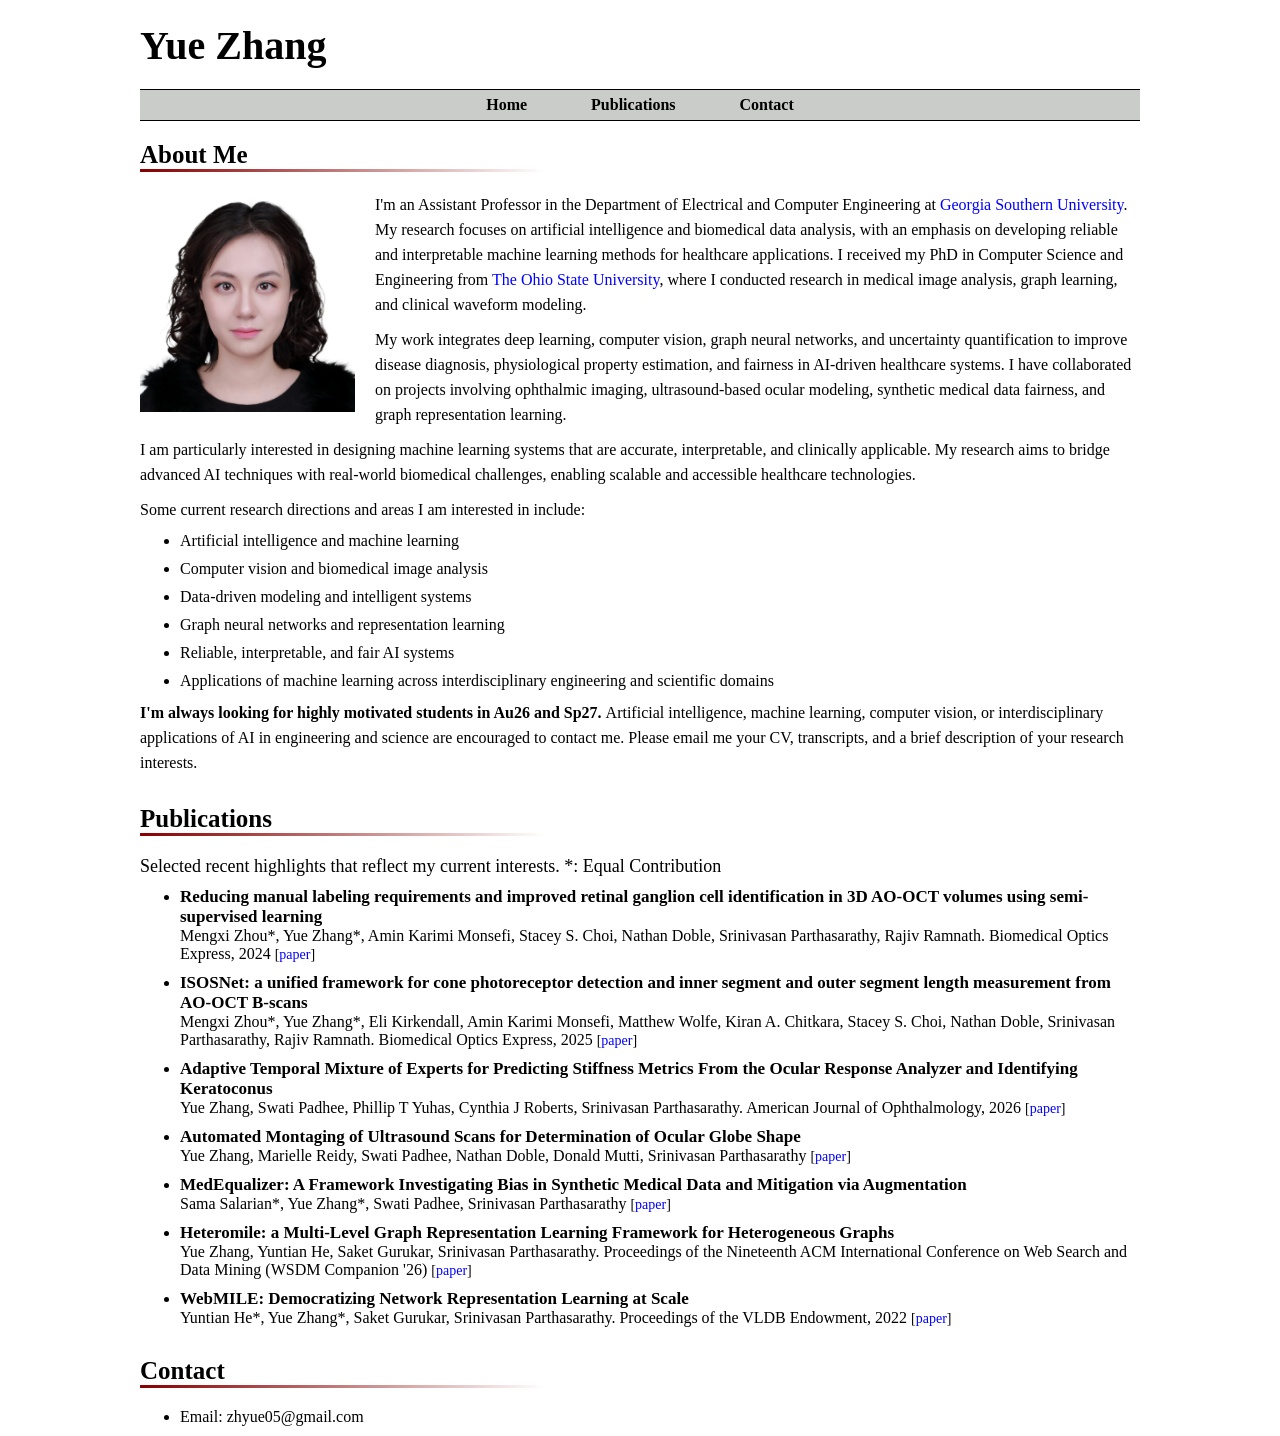
==== index.html @ fb914c2a "update" ====
<!DOCTYPE html PUBLIC "-//W3C//DTD XHTML 1.0 Strict//EN" "http://www.w3.org/TR/xhtml1/DTD/xhtml1-strict.dtd">
<html xmlns="http://www.w3.org/1999/xhtml">
<head>
<meta http-equiv="Content-Type" content="text/html; charset=utf-8" />
<link rel="stylesheet" type="text/css" href="style.css" />
<title>Yue Zhang's Homepage - Georgia Southern University</title>
<script async>
  (function(i,s,o,g,r,a,m){i['GoogleAnalyticsObject']=r;i[r]=i[r]||function(){
  (i[r].q=i[r].q||[]).push(arguments)},i[r].l=1*new Date();a=s.createElement(o),
  m=s.getElementsByTagName(o)[0];a.async=1;a.src=g;m.parentNode.insertBefore(a,m)
  })(window,document,'script','//www.google-analytics.com/analytics.js','ga');

  ga('create', 'UA-71295941-1', 'auto');
  ga('send', 'pageview');

</script>
</head>

<body>
  <div id="main">
  	<h1>Yue Zhang <span style="font-family:Georgia,Times New Roman,KaiTi,STKaiti,serif;font-size:32pt"></span></h1>
  	<div id="header">
    	<a href="#">Home</a>
        <!-- <a href="resources/CV_YuSu.pdf">CV</a> -->
         <!-- <a href="#news">News</a> -->
        <!-- <a href="#experience">Experience</a> -->
        <!-- <a href="#awards">Awards</a>
        <a href="#student">Students</a> -->
        <a href="#publications">Publications</a>
        <!-- <a href="#teaching">Teaching</a> -->
        <!-- <a href="https://github.com/OSU-NLP-Group">Software</a> -->
        <!-- <a href="#sponsors">Sponsors</a> -->
        <!-- <a href="#service">Service</a> -->
	      <a href="#contact">Contact</a>
        <!--<a href="#teaching">Teaching</a> -->
        
    </div>
    <div id="contentColumn">

	<div class="contentBlock">
        <h2>About Me</h2>
        <div class="divider"></div>

        <img src="images/zhang.jpeg" alt="Yue Zhang" style="width:215;height:215px;float:left;margin-right:20px;margin-bottom:10px;margin-top:5px;">
        <p> I'm an Assistant Professor in the Department of Electrical and Computer Engineering at 
          <a href="https://www.georgiasouthern.edu/">Georgia Southern University</a>. 
          My research focuses on artificial intelligence and biomedical data analysis, with an emphasis on developing reliable and interpretable machine learning methods for healthcare applications. I received my PhD in Computer Science and Engineering from 
          <a href="https://cse.osu.edu/">The Ohio State University</a>, where I conducted research in medical image analysis, graph learning, and clinical waveform modeling.         
        </p>
        <p>
          My work integrates deep learning, computer vision, graph neural networks, and uncertainty quantification to improve disease diagnosis, physiological property estimation, and fairness in AI-driven healthcare systems. I have collaborated on projects involving ophthalmic imaging, ultrasound-based ocular modeling, synthetic medical data fairness, and graph representation learning.
        </p>

        <p>I am particularly interested in designing machine learning systems that are accurate, interpretable, and clinically applicable. 
          My research aims to bridge advanced AI techniques with real-world biomedical challenges, enabling scalable and accessible healthcare technologies.
        </p>
        <p>
          Some current research directions and areas I am interested in include:
          </p>
          <ul>
            <li>Artificial intelligence and machine learning</li>
        
            <li>Computer vision and biomedical image analysis</li>
        
            <li>Data-driven modeling and intelligent systems</li>
        
            <li>Graph neural networks and representation learning</li>
        
            <li>Reliable, interpretable, and fair AI systems</li>
        
            <li>Applications of machine learning across interdisciplinary engineering and scientific domains</li>
        </ul>
    
	<div>
	
  <p><strong>I'm always looking for highly motivated students in Au26 and Sp27. </strong> Artificial intelligence, machine learning, computer vision, or interdisciplinary applications of AI in engineering and science are encouraged to contact me. Please email me your CV, transcripts, and a brief description of your research interests.</p>

  <!-- <p><b>I'm hiring a postdoc (ML/Vision/NLP background) with potential topics including (multimodal) foundation models for sciences, LLMs, language agents and tool use. Send me an <a href="mailto: su.809@osu.edu">email</a> with CV and interests!</b></p> -->
	</div>
    </div>

    <!-- <div class="contentBlock">
      <a name="news"></a>
        <h2>What's New</h2>
        <div class="divider"></div>

        <div class="news">
        <ul>
            <!--<li style="color:red;font-size:17px;font-weight:bold">11/2017: I'm looking for faculty and research scientist positions in data mining, NLP, and machine learning. Drop me an email if you are interested in my profile (<a href="resources/CV_YuSu.pdf">CV</a>, <a href="resources/research_statement.pdf">Research Statement</a>, <a href="resources/teaching_statement.pdf">Teaching Statement</a>)!</li>-->
            <!-- <li><b>These days <i>language agents</i> are what excit me most, so much so that I wrote my first <a href="https://yusu.substack.com/p/language-agents">blog</a> about it.</b></li> -->
            <!-- <li>10/2025: Recent services: Senior Area Chair at EMNLP'25, ICLR'26, ICML'26. Co-Organizer of <a href="https://ivado.ca/en/thematic-programs/autonomous-llm-agents-risks-and-scientific-challenges/?menu_2">IVADO Agent Semester</a>. </li>
			<li>09/2025: New blog post: <a href="https://yusu.substack.com/p/computer-use-modern-moravecs-paradox">Computer Use: Modern Moravec's Paradox</a></li>
			<li>09/2025: 3 papers accepted to NeurIPS'25: <a href="https://imageomics.github.io/bioclip-2/">BioCLIP 2</a> (<b>Spotlight</b>), <a href="https://team-arm.github.io/arm/">Adaptive Reasoning Model</a> (<b>Spotlight</b>), <a href="https://osu-nlp-group.github.io/Mind2Web-2/">Mind2Web 2</a>.
			<li>08/2025: Honored to receive the NSF CAREER Award!</li>
			<li>05/2025: Happy to be promoted to Associate Professor with tenure and endowed with Innovation Scholar!</li>
            <li>05/2025: <a href="https://arxiv.org/abs/2502.14802">HippoRAG 2</a> accepted to ICML'25!</li>
            <li>02/2025: Honored to receive the <a href="https://sloan.org/fellowships/2025-Fellows">Sloan Research Fellowship</a>!</li>
            <li>02/2025: 3 papers accepted to CVPR'25: <a href="https://arxiv.org/abs/2411.16537">RoboSpatial</a> (<b>Oral</b>), <a href="https://arxiv.org/abs/2501.11309">Finer-CAM</a>, <a href="https://arxiv.org/abs/2501.09333">Prompt-CAM</a></li>
            <li>02/2025: Guest lecture on memory, reasoning, and planning of language agents at the <a href="https://llmagents-learning.org/sp25">Berkeley Advanced LLM Agents MOOC</a>.</li>
            <li>01/2025: 4 papers accepted to ICLR'25: <a href="https://osu-nlp-group.github.io/UGround/">UGround</a> (<b>Oral</b>), <a href="https://osu-nlp-group.github.io/ScienceAgentBench/">ScienceAgentBench</a>, <a href="https://arxiv.org/abs/2410.02642">In-context Reranking</a>, <a href="https://arxiv.org/abs/2408.06327">VisualAgentBench</a></li>
            <li>12/2024: Talk at NeurIPS workshop about <a href="https://tinyurl.com/language-agent-safety-2024">agent safety</a>.</li>
            <li>11/2024: Check out our tutorial "<a href="https://language-agent-tutorial.github.io/">Language Agents: Foundations, Prospects, and Risks</a>" at EMNLP'24!</li>
            <li>11/2024: Talk at University of Michigan, Princeton University, LMU Munich/TU Darmstadt on language agents.</li>
            <li>09/2024: 4 papers accepted to NeurIPS'24 and 1 paper to EMNLP'24: <a href="https://arxiv.org/abs/2405.14831">HippoRAG</a>, <a href="https://arxiv.org/abs/2405.15071">Grokked Transformers</a>, <a href="https://arxiv.org/abs/2409.16223">Calibrated Fine-tuning</a>, <a href="https://arxiv.org/abs/2408.16176">VLM4Bio</a>, and <a href="https://arxiv.org/abs/2402.14672">Middleware for LLMs</a>.</li>
            <li>09/2024: Recent services: Senior Area Chair for ICLR'25, Area Chair for ACL'24, EMNLP'24, COLM'24.</li>
            <li>06/2024: Honored to receive <b>Best Student Paper Award</b> (BioCLIP) and <b>Best Paper Finalist</b> (MMMU) at CVPR'24!</li>
            <li>05/2024: Thrilled to release <a href="https://arxiv.org/abs/2405.14831">HippoRAG</a> and bring my passion about biological intelligence into AI!</li>
            <li>05/2024: 2 papers accepted to ACL'24: <a href="https://arxiv.org/abs/2403.04746">tool learning through simulated trial and error</a> and <a href="https://arxiv.org/abs/2402.10890">planning with LLMs</a> (or why it's hard).</li>
            <li>05/2024: New talk on <i>a holistic and critical look at language agents</i> at the <a href="https://cmu-agent-workshop.github.io/">CMU Agent Workshop</a>.</li>
            <li>05/2024: 3 papers accepted to ICML'24: <a href="https://osu-nlp-group.github.io/SeeAct/">SeeAct</a>, <a href="https://osu-nlp-group.github.io/TravelPlanner/">TravelPlanner</a> (Spotlight), <a href="https://open-vision-language.github.io/MagicLens/">MagicLens</a> (Oral).</li>
            <li>04/2024: Honored that both <a href="https://imageomics.github.io/bioclip/">BioCLIP</a> and <a href="https://mmmu-benchmark.github.io/">MMMU</a> are selected for <b>oral presentation</b> at CVPR'24 (90/11,532, 0.8%)!</a> </li>
            <li>02/2024: 3 papers accepted to CVPR'24: <a href="https://imageomics.github.io/bioclip/">BioCLIP</a> (Best Student Paper), <a href="https://mmmu-benchmark.github.io/">MMMU</a> (Best Paper Finalist), <a href="https://arxiv.org/abs/2402.04476">multimodal web agents</a>.</li>
            <li>02/2024: Excited to release <a href="https://osu-nlp-group.github.io/TravelPlanner/">TravelPlanner</a>, a real-world planning benchmark for language agents.</li>
            <li>01/2024: 5 papers accepted to ICLR'24 on <a href="https://arxiv.org/abs/2305.13300">knowledge conflicts in LLMs</a> (Spotlight), <a href="https://arxiv.org/abs/2309.05653">MAmmoTH</a> (Spotlight), <a href="https://arxiv.org/abs/2308.03688">AgentBench</a>, <a href="https://arxiv.org/abs/2311.04157">Interpretable Transformer</a>, <a href="https://arxiv.org/abs/2312.02436">MUFFIN</a>.</li>
            <li>01/2024: Thrilled to release <a href="https://osu-nlp-group.github.io/SeeAct/">SeeAct</a>, enabling everyone to <b>use GPT-4V-based web agents with one click</b>.</li>
            <li>12/2023: Thrilled to release <a href="https://imageomics.github.io/bioclip/">BioCLIP</a>, a vision foundation model for the tree of life.</li>
            <li>11/2023: Excited to release <a href="https://mmmu-benchmark.github.io/">MMMU</a>, a new multimodal benchmark for Expert AGI.</li>
            <li>10/2023: Invited talks at IJCAI, UCSD, Tsinghua, Fudan, University of Hong Kong, Pinterest, and Salesforce AI Research on language agents (<a href="resources/language_agents_YuSu_2023.pdf">slides</a>).</li>
            <li>10/2023: 3 papers accepted to EMNLP'23 on <a href="https://arxiv.org/abs/2305.06311">attribution evaluation of LLMs</a>, <a href="https://arxiv.org/abs/2305.13683">text-to-SQL error detection</a>, and biomedical NLP.</li>
            <li>09/2023: 3 papers accepted to NeurIPS'23: <a href="https://arxiv.org/abs/2306.06070">Mind2Web</a> (Spotlight), <a href="https://arxiv.org/abs/2306.10012">MagicBrush</a>, and Holistic Transfer.</li>
            <li>07/2023: Glad that <a href="https://dki-lab.github.io/LLM-Planner/">LLM-Planner</a> that uses LLMs for embodied agent planning got accepted to ICCV'23!</li>
            <li>07/2023: Honored that our paper <a href="https://arxiv.org/abs/2212.09736">Pangu</a> received the <b>Outstanding Paper Award</b> from ACL 2023!</li>
            <li>06/2023: Invited talks at Army Research Lab and OSU RISK Institute.</li>
            <li>05/2023: 6 papers accepted to ACL'23. Congrats to all the students and collaborators!</li>
            <li>05/2023: Grateful to receive support from NIH R01 for our research on AI and biomedicine!</li>
            <li>04/2023: Honored to receive support from President Johnson for our research on large language models!</li>
            <li>03/2023: Invited talks at University of Tokyo and Amazon on <a href="resources/grounding_LMs.pdf">grounding language models to real-world environments</a>.</li>
            <li>03/2023: Honored to receive the <a href="https://awards.webapps.engineering.osu.edu/awards/13">College of Engineering Lumley Research Award</a>!</li>
            <li>01/2023: Check out <a href="https://twitter.com/osunlp/status/1609642737409855490">a summary of the major achievements</a> by the OSU NLP group in 2022!</li>
            <li>12/2022: Serve as Area Chair for ACL'23.</li>
            <li>11/2022: Serve as Workflow Co-Chair for SIGKDD'23.</li>
            <li>10/2022: Excited that our <a href="https://arxiv.org/abs/2204.08109">ArcaneQA</a> paper won the Outstanding Paper Award at COLING'22 (top 15 out of 2253 submissions)!</li>
            <li>10/2022: Papers on broad-coverage conversational AI and GPT-3 for biomedical information extraction accepted to EMNLP'22!</li>
            <li>09/2022: New grant from ARL for knowledge-based embodied AI. </li>
            <li>08/2022: Honored to receive the Distinguished Assistant Professorship of Engineering Inclusive Excellence from OSU for research and contributions towards democratizing AI!</li>
            <li>08/2022: Paper on question answering over large knowledge graphs accepted to COLING'22. </li>
	          <li>07/2022: Serve as Senior PC member for AAAI'23. </li>
            <li>07/2022: Invited talk at the <a href="https://dlg4nlp-workshop.github.io/dlg4nlp-naacl22/schedule">DLG4NLP workshop</a> at NAACL'22: <i><a href="resources/Graphs_and_Conversational_AI.pdf">Will Graphs Lead to the Next Breakthrough of Conversational AI?</a></i></li>
            <li>06/2022: Our OSU team won the 3rd place in the inaugural <a href="https://www.amazon.science/alexa-prize/three-top-performers-emerge-in-inaugural-alexa-prize-taskbot-challenge"><b>Amazon Alexa Prize TaskBot Challenge</b></a>! Check out our <a href="https://sunlab-osu.github.io/tacobot/">website</a>.</li>
            <li>05/2022: Thank you, Walmart and Cisco, for supporting our research!</li>
            <li>04/2022: Talk at Nanjing University and JD.com on emerging frontiers of conversational AI.</li>
            <li>02/2022: Paper on long-horizon vison-and-language navigation accepted to CVPR 2022.</li>
            <li>02/2022: Paper on text-to-SQL generalization accepted to ACL 2022.</li>
            <li>12/2021: Check out <a href="https://twitter.com/osunlp/status/1477501035954454528?s=20">a summary of the major achievements</a> by the OSU NLP group in 2021!</li>
            <li>11/2021: Our team is selected to participate in the <a href="https://developer.amazon.com/alexaprize/challenges/current-challenge/simbot">Alexa Prize SimBot challenge</a>!</li>
            <li>09/2021: Excited to be a part of the <a href="https://engineering.osu.edu/news/2021/09/new-15-million-nsf-grant-launches-ohio-state-imageomics-institute">Imageomics Institute</a> -- a new NSF HDR Institute dedicated for knowledge-guided machine learning for biology. I will lead the Machine Learning Foundations team.</li> -->
            <!-- <li>08/2021: Paper on pre-trained language models with better reasoning capabilities accepted to EMNLP 2021.</li>
            <li>07/2021: Excited to be a part of <a href="https://icicle.osu.edu/">ICICLE</a> -- a new NSF AI Institute dedicated to democratizing AI through AI and cyberinfrastructure innovations. I will lead the <a href="https://icicle.osu.edu/who-we-are/management"></href>AI team</a> with Eric Fosler-Lussier. <a href="https://news.osu.edu/nsf-funds-2-ohio-state-based-institutes-to-expand-artificial-intelligence-research/">Read more</a>.</li>
            <li>07/2021: Talk at USC/ISI and Beijing Academy of Artificial Intelligence on Emerging Frontiers of Conversational AI.</li>
            <li>05/2021: Long paper on large-scale joint KB and text embedding accepted to ACL 2021. </li>
            <li>03/2021: Received an Accelerator Grant from OSU TDAI on NLP for Social Media Pharmacovigilance.</li>
            <li>03/2021: Short Paper on compositional generalization for neural semantic parsing accepted to NAACL-HLT 2021. </li>
            <li>01/2021: Paper on <a href="https://arxiv.org/pdf/2011.07743.pdf">non-i.i.d. generalization of question answering on knowledge bases</a> accepted to TheWebConf 2021 (previously WWW). </li>
            <li>11/2020: Will co-organize the <a href="https://nlp4prog.github.io/2021/">First Workshop on Natural Language Processing for Programming</a> at ACL-IJCNLP 2021. </li>
            <li>09/2020: Will serve on the organizing committee of NAACL 2021.</li>
            <li>09/2020: Super excited to share some of the work I've been working on at <a href="https://www.microsoft.com/en-us/research/project/semantic-machines/">Microsoft Semantic Machines</a> &#8212; <a href="https://www.microsoft.com/en-us/research/blog/dialogue-as-dataflow-a-new-approach-to-conversational-ai/?OCID=msr_blog_semantic_tw">Task-Oriented Dialogue as Dataflow Synthesis</a> (TACL'20)</li>
            <li>09/2020: Two long papers (learning language interfaces from use and data-to-text generation) accepted to EMNLP'20. One short paper on document classification for COVID-19 literature accepted to Findings of EMNLP.</li>
            <li>05/2020: Serve as Area Chair (Conversational Bot/QA) at NLPCC'20. Serve in the Program Committee of ACL'20, KDD'20 (chair of Trustworthy Data Mining session), EMNLP'20, AAAI'21, AKBC'20, IntEx-SemPar'20.</li>
            <li>04/2020: Long paper on logical natural language generation accepted to ACL 2020</li>
            <li>03/2020: Thank you, Fujitsu Laboratories of America, for supporting our research!</li>
            <li>01/2020: Started as Assistant Professor of Computer Science and Engineering at the Ohio State University</li>
	    <li>08/2019: Long paper on model-based interactive semantic parsing got accepted to EMNLP 2019</li>
	    <li>08/2019: Long paper on taxonomic categorization of documents got accepted to ICDM 2019</li>
	    <li>05/2019: Short paper on general-purpose textual relation embedding got accepted to ACL 2019</li>
	    <li>05/2019: Received Outstanding Dissertation Award of Computer Science from UCSB. Thank you UCSB!</li>
	    <li>05/2019: Check out <a href="https://www.computerworld.com/article/3394041/new-cortana-and-google-assistant-updates-highlight-workplace-potential.html">what we are doing</a> at Microsoft Semantic Machines (highlighted in Microsoft Build 2019)! </li>
	    <li>02/2019: Full paper on vocabulary selection got accepted to NAACL 2019</li>
	    <li>02/2019: Talk at Stanford NLP Seminar on democratizing data science with knowledge engines</li>
	    <li>11/2018: Full paper on zero-shot video captioning got accepted to AAAI 2019</li>
	    <li>10/2018: Started as researcher at <a href="http://www.semanticmachines.com/">Microsoft Semantic Machines</a> in Berkeley working on conversational AI.</li>
	    <li>08/2018: Full paper on concept mining from text got accepted to ICDM 2018.</li>
	    <li>08/2018: Two long papers on dialog/semantic parsing got accepted to EMNLP 2018.</li>
	    <li>07/2018: Our work on <a href="https://www.microsoft.com/en-us/research/blog/democratizing-apis-with-natural-language-interfaces/">natural language interfaces to APIs</a> highlighted in Microsoft Research Blog!</li>
	    <li>06/2018: Serve as PC member for ACL'18, EMNLP'18, CoNLL'18, NLPCC'18, and AAAI'19.
            <li>04/2018: Paper "DialSQL: Dialogue Based Structured Query Generation" accepted to ACL'18 as long paper: Improve semantic parsing with dialog.</li>
	    <li>04/2018: Paper "Natural Language Interfaces with Fine-Grained User Interaction: A Case Study on Web APIs" accepted to SIGIR'18 as long paper.</li>
	    <li>03/2018: Awarded the Best Distinguished Graduate Student Lecture of <a href="http://www.ucsb-cs-summit.com/">UCSB CS Summit</a>.</li>
	    <li>02/2018: Paper "Global Relation Embedding for Relation Extraction" accepted to NAACL-HLT'18: Robust relation extraction from text with global statistics.</li>
	    <li>02/2018: Talk about "Bridging the Gap between Human and Data with AI" at the University of Massachusetts, Amherst.</li>
	    <li>02/2018: Successfully organized the first <a href="http://kbcom.org">Workshop on Knowledge Base Construction, Reasoning and Mining</a> at Los Angeles. Check out the great invited talks and accepted papers!</li>
	    <li>01/2018: Talk about "Bridging the Gap between Human and Data with AI" at the Ohio State University.</li>
	    <li>12/2017: I will serve in the Program Committee (Research Track) of KDD'18</li>
	    <li>12/2017: Paper "Unsupervised Neural Categorization for Scientific Publications" accepted to SDM'18.</li>
	    <li>11/2017: Attended CIKM'17 in Singapore and gave a talk on natural lanugage interface and a tutorial on construction and querying of large-scale knowledge bases. </li>
	    <li>10/2017: Upcoming visits in China: 10.09-10.15 (Alibaba, Hangzhou), 10.10 (Fudan University, Shanghai), 10.11 (The Computing Conferencce, Hangzhou), 10.16 (Tsinghua University, Beijing), 10.17 (Toutiao AI Lab, Beijing) </li>
	    <li>09/2017: I'm co-organizing the <a href="http://www.kbcom.org">First Workshop on Knowledge Base Construction, Reasoning and Mining</a> (KBCOM'18) co-located with WSDM'18 on Feb 9, 2018 at Los Angeles. <a href="http://kbcom.org/1-cfp.html">CFP</a> is out!</li>
	    <li>09/2017: Finished summer internship at MSR. Flying to Copenhagen for EMNLP.</li>
	    <li>08/2017: I will serve in the Program Committee of WWW'18</li>
	    <li>08/2017: Paper on natural language interface to web API <em>from zero user and data</em> accepted to CIKM'17.</li>
	    <li>07/2017: Tutorial on Construction and Querying of Large-Scale Knowledge Bases accepted to CIKM'17. See you in Singapore!</li>
	    <li>06/2017: Three papers on semantic parsing/QA accepted to EMNLP'17. Thanks to my collaborators!</li> 
	    <li>06/2017: Started summer internship in Microsoft Research</li>
	    <li>04/2017: I will serve in the Program Committee of CIKM'17</li>
	    <li>03/2017: Attended a project meeting at UIUC and gave a talk on unsupervised document categorization</li>
	    <li>03/2017: I will serve in the Program Committee of NLPCC'17</li>
            <li>02/2017: I will serve in the Program Committee of EMNLP'17</li>
            <li>01/2017: I will serve in the Program Committee of ACL'17</li>
            <li>11/2016: Attended EMNLP'16 in Austin, US</li>
	    <li>09/2016: Our QA dataset GraphQuestions v1 is released. Check <a href="https://github.com/ysu1989/GraphQuestions">it</a> out!</li>
            <li>09/2016: Two papers on knowledge base question answering got accepted to EMNLP'16!</li>
            <li>09/2016: Attended the Bay Area Deep Learning School, Stanford</li>
            <li>06/2016: Started summer internship in Microsoft Research, Redmond</li>
        </ul>
        </div>
    </div> --> 

    <!-- <div class="contentBlock">
    	<a name="experience"></a> 
        <h2>Experience</h2>
        <div class="divider"></div>
        <ul>
            <li>01/2020 - present: Assistant professor at <i>The Ohio State University</i></li>
	    <li>10/2018 - present: Senior researcher at <i>Microsoft Semantic Machines</i></li>
	    <li>08/2018 - 07/2019: Visiting assistant professor at <i>The Ohio State University</i></li>
	    <li>06/2017 - 09/2017: Research intern at <i>Microsoft Research, Redmond</i></li>
            <li>06/2016 - 09/2016: Research intern at <i>Microsoft Research, Redmond</i></li>
            <li>05/2015 - 06/2015, 09/2015 - 11/2015, 05/2016 - 06/2016: Visiting researcher at <i>U.S. Army Research Laboratory</i></li>
            <li>06/2015 - 09/2015: Research intern at <i>IBM T.J. Watson Research Center</i></li>
        </ul>
    </div> -->

    <!-- <div class="contentBlock">
    	<a name="talks"></a>
        <h2>Recent Talks</h2>
        <div class="divider"></div>
        <div class="publication">
          <ul>
            <li>
              <span class="paperTitle">Tutorial: Language Agents: Foundations, Prospects, and Risks (<a href="https://tinyurl.com/language-agent-tutorial-2024">slides</a>) (<a href="https://tinyurl.com/agent-tutorial-recording-2024">recording</a>)</span> <br />
              <span class="paperAuthor"><a href="https://language-agent-tutorial.github.io/">EMNLP 2024</a> (w/ Diyi Yang, Shunyu Yao, Tao Yu)</span>
            </li>
            <li>
              <span class="paperTitle">On Memory, Reasoning, and Planning of Language Agents (<a href="https://www.youtube.com/watch?v=zvI4UN2_i-w&t=3s">recording</a>)</span> <br />
              <span class="paperAuthor"><a href="https://llmagents-learning.org/sp25">Berkeley Advanced LLM Agents MOOC</a> </span>
            </li>
            <li>
              <span class="paperTitle">A Holistic and Critical Look at Language Agents (<a href="resources/language_agents_YuSu_2024.pdf">slides</a>)</span> <br />
              <span class="paperAuthor"><a href="https://cmu-agent-workshop.github.io/">CMU Agent Workshop</a>, JPMorgan Chase, Amazon AGI, Apple NLU Workshop, LMU Munich/TU Darmstadt, Stanford, Princeton, NVIDIA</span>
            </li>
            <li>
              <span class="paperTitle">Pressing Safety Issues with Language Agents (<a href="https://tinyurl.com/language-agent-safety-2024">slides</a>) (<a href="https://neurips.cc/virtual/2024/workshop/84748">recording</a> [starting 5:44:00; login required])</span> <br />
              <span class="paperAuthor"><a href="https://www.mlsafety.org/events/neurips/2024">NeurIPS 2024 Agent Safety Workshop</a> </span>
            </li> -->
            <!-- <li>
              <span class="paperTitle">Web Agents: A New Frontier for Embodied Agents (<a href="https://tinyurl.com/web-agents-2024">slides</a>)</span> <br />
              <span class="paperAuthor"><a href="https://cse.engin.umich.edu/event/yu-su-seminar-guest-lecture">University of Michigan</a>, <a href="https://splu-robonlp-2024.github.io/">SpLU-RoboNLP Workshop@ACL'24</a>, ServiceNow</span>
            </li> -->
            <!-- <li>
              <span class="paperTitle">Language Agents: A Critical Evolutionary Step of AI (<a href="resources/language_agents_YuSu_2023.pdf">slides</a>)</span> <br />
              <span class="paperAuthor">IJCAI <a href="https://bigmodel.ai/llm-ijcai23">LLM Symposium</a>, <a href="https://shangjingbo1226.github.io/teaching/2023-fall-ucsd-ai-seminar">UCSD</a>, Tsinghua, Fudan, University of Hong Kong, <a href="https://www.gem.com/lp/pinterestcareers/August-2023-Pin-Labs">Pinterest Labs</a>, Salesforce AI Research, <a href="https://icdt.osu.edu/events/2023/10/ohio-state-symposium-large-language-models">OSU LLM Symposium</a>, <a href="https://neurosymbolic.asu.edu/workshop-on-metacognitive-prediction-of-ai-behavior/">ASU Metacognition Workshop</a></span>
            </li> -->
          <!-- </ul>
        </div> -->

        <!-- <div class="contentBlock">
          <a name="awards"></a>
            <h2>Awards & Honors</h2>
            <div class="divider"></div>
            <ul>
				<li>NSF CAREER Award, 2025</li> 
                <li>Alfred P. Sloan Research Fellowship, 2025</li> 
                <li>Lumley Interdisciplinary Research Award, OSU, 2025</li> 
                <li>Faculty Teaching Award, OSU, 2025</li> 
                <li>Best Student Paper Award, CVPR, 2024</li> 
                <li>Best Paper Finalist, CVPR, 2024</li>
                <li>Cisco Faculty Award, 2024</li>
                <li>Outstanding Area Chair, EMNLP, 2024</li>
                <li>Outstanding Paper Award, ACL, 2023</li> 
                <li>Lumley Research Award, OSU, 2023</li>  
                <li>Outstanding Paper Award, COLING, 2022</li>  
                <li>Distinguished Assistant Professorship of Engineering Inclusive Excellence, OSU, 2022</li>
                <li>Third-Place Honor, Inaugural Amazon Alexa Prize TaskBot Challenge, 2022</li> 
                <li>Outstanding Dissertation Award of Computer Science, UCSB, 2019</li> 
                <li>Outstanding Freshman/Graduate Awards, Tsinghua University, 2008/2012</li>
              <li>Merit-based Scholarships, Tsinghua University, 2008-2011</li>
            </ul>
        </div> 

    <!-- <div class="contentBlock">
      <a name="student"></a>
        <h2>Students</h2>
        <div class="divider"></div>
        <p style="font-size: 18px"><b>&nbsp;&nbsp;&nbsp;&nbsp;&nbsp;Current Ph.D. / Postdocs</b></p>
        <ul>
            <li><a href="https://vardaan123.github.io/">Vardaan Pahuja</a> (SP20 &#8211)</li>
            <li><a href="https://chanh.ee/">Chan Hee (Luke) Song</a> (AU20 &#8211)</li>
            <li><a href="https://chensj98.github.io/">Shijie Chen</a> (AU21 &#8211, co-advised with Huan Sun)</li>
            <li><a href="https://samuelstevens.me/">Sam Stevens</a> (AU21 &#8211)</li>
			<li><a href="https://drogozhang.github.io/">Kai Zhang</a> (AU22 &#8211)</li>
            <li><a href="https://scholar.google.com/citations?user=0wfNprQAAAAJ&hl=en">Jiaman (Lisa) Wu</a> (AU22 &#8211, co-advised with Wei-Lun Chao)</li>
            <li><a href="https://boyuanzheng010.github.io/">Boyuan Zheng</a> (AU23 &#8211)</li>
			<li><a href="https://boyugou.github.io/">Boyu Gou</a> (AU23 &#8211)</li>
            <li><a href="https://yihengshu.github.io/">Yiheng Shu</a> (AU23 &#8211)</li>
            <li><a href="https://vimar-gu.github.io/">Jianyang Gu</a> (AU24 &#8211, postdoc with Wei-Lun Chao, Tanya Berger-Wolf)</li>
			<li><a href="https://hsaest.github.io/">Jian Xie</a> (AU25 &#8211)</li>
			<li><a href="https://zhehaozhang123.github.io/">Zhehao Zhang</a> (AU25 &#8211)</li>
        </ul>

		<p style="font-size: 18px"><b>&nbsp;&nbsp;&nbsp;&nbsp;&nbsp;Alumni</b></p>
		<ul>
			<li><a href="https://entslscheia.github.io/">Yu Gu</a> (Ph.D. 2025, Co-Founder at a stealth startup)</li>
			<li><a href="https://bernaljg.github.io/">Bernal Jiménez Gutiérrez</a> (Ph.D. 2025, postdoc at JHU)</li>
		</ul>
    </div> -->
        <!-- <p style="font-size: 18px"><b>&nbsp;&nbsp;&nbsp;&nbsp;&nbsp;Alumni</b></p>
        <ul>
            <li><a href="https://zexinxu.com/">Jason Xu</a> (MS SP20 &#8211)</li>
          </ul> 
        <p style="font-size: 18px"><b>&nbsp;&nbsp;&nbsp;&nbsp;&nbsp;Master Students</b></p>
        <ul>
          <li>Jason Xu (AU22 &#8211)</li>
        </ul>
        <p style="font-size: 18px"><b>&nbsp;&nbsp;&nbsp;&nbsp;&nbsp;Undergraduate Students</b></p>
        <ul>
          <li>Alison Zhong </li>
          <li>Sparsh Kustagishettar </li>
          <li>Clay Washington</li>
          <li><a href="https://nikolasmcneal.github.io/">Nikolas McNeal</a> &#x2192; Ph.D. at Georgia Tech</li>
          <li><a href="https://samuelstevens.me/">Sam Stevens</a>  &#x2192; Ph.D. at OSU</li>
    </div> -->


    <div class="contentBlock">
    	<a name="publications"></a>
        <h2>Publications</h2>
        <div class="divider"></div>

        <div class="publication">
	      <div style="margin-bottom: 10px;font-size: 18px">Selected recent highlights that reflect my current interests. *: Equal Contribution</div>	
        <ul>			
          <li>
            <span class="paperTitle">Reducing manual labeling requirements and improved retinal ganglion cell identification in 3D AO-OCT volumes using semi-supervised learning
            </span> <br />
            <span class="paperAuthor">Mengxi Zhou*, Yue Zhang*, Amin Karimi Monsefi, Stacey S. Choi, Nathan Doble, Srinivasan Parthasarathy, Rajiv Ramnath. Biomedical Optics Express, 2024 </span>
            <span class="paperResource"> [<a href="https://opg.optica.org/boe/fulltext.cfm?uri=boe-15-8-4540">paper</a>] </span>
          </li>
		  <li>
            <span class="paperTitle">	
              ISOSNet: a unified framework for cone photoreceptor detection and inner segment and outer segment length measurement from AO-OCT B-scans
            </span> <br />
            <span class="paperAuthor">Mengxi Zhou*, Yue Zhang*, Eli Kirkendall, Amin Karimi Monsefi, Matthew Wolfe, Kiran A. Chitkara, Stacey S. Choi, Nathan Doble, Srinivasan Parthasarathy, Rajiv Ramnath. Biomedical Optics Express, 2025 </span>
            <span class="paperResource"> [<a href="https://opg.optica.org/boe/fulltext.cfm?uri=boe-16-8-3237">paper</a>]  </span>
          </li>
          <li>
            <span class="paperTitle">Adaptive Temporal Mixture of Experts for Predicting Stiffness Metrics From the Ocular Response Analyzer and Identifying Keratoconus
            </span> <br />
            <span class="paperAuthor">Yue Zhang, Swati Padhee, Phillip T Yuhas, Cynthia J Roberts, Srinivasan Parthasarathy. American Journal of Ophthalmology, 2026 </span>
            <span class="paperResource"> [<a href="https://www.sciencedirect.com/science/article/pii/S0002939426000887">paper</a>] </span>
          </li>
          <li>
            <span class="paperTitle">Automated Montaging of Ultrasound Scans for Determination of Ocular Globe Shape
            </span> <br />
            <span class="paperAuthor"> Yue Zhang, Marielle Reidy, Swati Padhee, Nathan Doble, Donald Mutti, Srinivasan Parthasarathy </span>
            <span class="paperResource"> [<a href="https://www.researchsquare.com/article/rs-8835197/v1">paper</a>] </span>
          </li>
          <li>
            <span class="paperTitle">MedEqualizer: A Framework Investigating Bias in Synthetic Medical Data and Mitigation via Augmentation
            </span> <br />
            <span class="paperAuthor">Sama Salarian*, Yue Zhang*, Swati Padhee, Srinivasan Parthasarathy</span>
            <span class="paperResource"> [<a href="https://arxiv.org/abs/2511.01054">paper</a>] </span>
          </li>
          <li>
            <span class="paperTitle">Heteromile: a Multi-Level Graph Representation Learning Framework for Heterogeneous Graphs
            </span> <br />
            <span class="paperAuthor">Yue Zhang, Yuntian He, Saket Gurukar, Srinivasan Parthasarathy. Proceedings of the Nineteenth ACM International Conference on Web Search and Data Mining (WSDM Companion '26)</span>
            <span class="paperResource"> [<a href="https://dl.acm.org/doi/abs/10.1145/3779211.3793171">paper</a>] </span>
          </li>
          <li>
            <span class="paperTitle">WebMILE: Democratizing Network Representation Learning at Scale
            </span> <br />
            <span class="paperAuthor">Yuntian He*, Yue Zhang*, Saket Gurukar, Srinivasan Parthasarathy. Proceedings of the VLDB Endowment, 2022 </span>
            <span class="paperResource"> [<a href="https://par.nsf.gov/biblio/10355924">paper</a>] </span>
          </li>
      
         
          
        </ul>    
        
        
        
        <!-- <ul>
              <li>
                <span class="paperTitle">RoboSpatial: Teaching Spatial Understanding to 2D and 3D Vision-Language Models for Robotics
                </span> <br />
                <span class="paperAuthor">Chan Hee Song, Valts Blukis, Jonathan Tremblay, Stephen Tyree, Yu Su, Stan Birchfield. In the Conference on Computer Vision and Pattern Recognition, 2025 (<b>CVPR'25</b>)</span>
                <span class="paperResource"> [<a href="https://arxiv.org/abs/2411.16537">paper</a>] </span>
              </li>
              <li>
                <span class="paperTitle">Finer-CAM: Spotting the Difference Reveals Finer Details for Visual Explanation
                </span> <br />
                <span class="paperAuthor">Ziheng Zhang, Jianyang Gu, Arpita Chowdhury, Zheda Mai, David Carlyn, Tanya Berger-Wolf, Yu Su, Wei-Lun Chao. In the Conference on Computer Vision and Pattern Recognition, 2025 (<b>CVPR'25</b>)</span>
                <span class="paperResource"> [<a href="https://arxiv.org/abs/2501.11309">paper</a>] </span>
              </li>
              <li>
                <span class="paperTitle">Prompt-CAM: A Simpler Interpretable Transformer for Fine-Grained Analysis
                </span> <br />
                <span class="paperAuthor">Arpita Chowdhury, Dipanjyoti Paul, Zheda Mai, Jianyang Gu, Ziheng Zhang, Kazi Sajeed Mehrab, Elizabeth G. Campolongo, Daniel Rubenstein, Charles V. Stewart, Anuj Karpatne, Tanya Berger-Wolf, Yu Su, Wei-Lun Chao. In the Conference on Computer Vision and Pattern Recognition, 2025 (<b>CVPR'25</b>)</span>
                <span class="paperResource"> [<a href="https://arxiv.org/abs/2501.09333">paper</a>] </span>
              </li>
              <li>
                <span class="paperTitle">MICE for CATs: Model-Internal Confidence Estimation for Calibrating Agents with Tools
                </span> <br />
                <span class="paperAuthor">Nishant Subramani, Jason Eisner, Justin Svegliato, Benjamin Van Durme, Yu Su, Sam Thomson. In the Annual Conference of the Nations of the Americas Chapter of the Association for Computational Linguistics, 2025 (<b>NAACL'25</b>)</span>
                <span class="paperResource"> [<a href="#">paper</a>] </span>
              </li>
              <li>
                <span class="paperTitle">Navigating the Digital World as Humans Do: Universal Visual Grounding for GUI Agents
                </span> <br />
                <span class="paperAuthor">Boyu Gou, Ruohan Wang, Boyuan Zheng, Yanan Xie, Cheng Chang, Yiheng Shu, Huan Sun, Yu Su. In the International Conference on Learning Representations, 2025 (<b>ICLR'25</b>)</span>
                <span class="paperResource"> [<a href="https://osu-nlp-group.github.io/UGround/">website</a>] [<a href="https://arxiv.org/abs/2410.05243">paper</a>] [<a href="https://github.com/OSU-NLP-Group/UGround">code</a>]</span>
                <br/><span class="highlight">Oral (1.8%)</span>
              </li>
              <li>
                <span class="paperTitle">ScienceAgentBench: Toward Rigorous Assessment of Language Agents for Data-Driven Scientific Discovery
                </span> <br />
                <span class="paperAuthor">Ziru Chen, Shijie Chen, Yuting Ning, Qianheng Zhang, Boshi Wang, Botao Yu, Yifei Li, Zeyi Liao, Chen Wei, Zitong Lu, Vishal Dey, Mingyi Xue, Frazier N. Baker, Benjamin Burns, Daniel Adu-Ampratwum, Xuhui Huang, Xia Ning, Song Gao, Yu Su, Huan Sun. In the International Conference on Learning Representations, 2025 (<b>ICLR'25</b>)</span>
                <span class="paperResource"> [<a href="https://osu-nlp-group.github.io/ScienceAgentBench/">website</a>] [<a href="https://arxiv.org/abs/2410.05080">paper</a>] [<a href="https://github.com/OSU-NLP-Group/ScienceAgentBench">code</a>]</span>
              </li>
              <li>
                <span class="paperTitle">Attention in Large Language Models Yields Efficient Zero-Shot Re-Rankers
                </span> <br />
                <span class="paperAuthor">Shijie Chen, Bernal Jiménez Gutiérrez, Yu Su. In the International Conference on Learning Representations, 2025 (<b>ICLR'25</b>)</span>
                <span class="paperResource"> [<a href="https://arxiv.org/abs/2410.02642">paper</a>] [<a href="https://github.com/OSU-NLP-Group/In-Context-Reranking">code</a>]</span>
              </li>
              <li>
                <span class="paperTitle">VisualAgentBench: Towards Large Multimodal Models as Visual Foundation Agents
                </span> <br />
                <span class="paperAuthor">Xiao Liu*, Tianjie Zhang*, Yu Gu*, Iat Long Iong, Yifan Xu, Xixuan Song, Shudan Zhang, Hanyu Lai, Xinyi Liu, Hanlin Zhao, Jiadai Sun, Xinyue Yang, Yu Yang, Zehan Qi, Shuntian Yao, Xueqiao Sun, Siyi Cheng, Qinkai Zheng, Hao Yu, Hanchen Zhang, Wenyi Hong, Ming Ding, Lihang Pan, Xiaotao Gu, Aohan Zeng, Zhengxiao Du, Chan Hee Song, Yu Su, Yuxiao Dong, Jie Tang. In the International Conference on Learning Representations, 2025 (<b>ICLR'25</b>)</span>
                <span class="paperResource"> [<a href="https://arxiv.org/abs/2408.06327">paper</a>] [<a href="https://github.com/THUDM/VisualAgentBench/">code</a>] (*: Equal Contribution)</span>
              </li>
              <li>
                <span class="paperTitle">HippoRAG: Neurobiologically Inspired Long-Term Memory for Large Language Models
                </span> <br />
                <span class="paperAuthor">Bernal Jiménez Gutiérrez, Yiheng Shu, Yu Gu, Michihiro Yasunaga, Yu Su. In the Conference on Neural Information Processing Systems, 2024 (<b>NeurIPS'24</b>)</span>
                <span class="paperResource"> [<a href="https://arxiv.org/abs/2405.14831">paper</a>] [<a href="https://github.com/OSU-NLP-Group/HippoRAG">code</a>]</span>
              </li>
              <li>
                <span class="paperTitle">Grokked Transformers are Implicit Reasoners: A Mechanistic Journey to the Edge of Generalization
                </span> <br />
                <span class="paperAuthor">Boshi Wang, Xiang Yue, Yu Su, Huan Sun. In the Conference on Neural Information Processing Systems, 2024 (<b>NeurIPS'24</b>)</span>
                <span class="paperResource"> [<a href="https://arxiv.org/abs/2405.15071">paper</a>] [<a href="https://github.com/OSU-NLP-Group/GrokkedTransformer">code</a>]</span>
              </li>
              <li>
                <span class="paperTitle">Fine-Tuning is Fine, if Calibrated
                </span> <br />
                <span class="paperAuthor">Zheda Mai, Arpita Chowdhury, Ping Zhang, Cheng-Hao Tu, Hong-You Chen, Vardaan Pahuja, Tanya Berger-Wolf, Song Gao, Charles Stewart, Yu Su, Wei-Lun Chao. In the Conference on Neural Information Processing Systems, 2024 (<b>NeurIPS'24</b>)</span>
                <span class="paperResource"> [<a href="https://arxiv.org/abs/2409.16223">paper</a>] </span>
              </li>
              <li>
                <span class="paperTitle">VLM4Bio: A Benchmark Dataset to Evaluate Pretrained Vision-Language Models for Trait Discovery from Biological Images
                </span> <br />
                <span class="paperAuthor">M Maruf, Arka Daw, Kazi Sajeed Mehrab, Harish Babu Manogaran, Abhilash Neog, Medha Sawhney, Mridul Khurana, James P Balhoff, Yasin Bakis, Bahadir Altintas, Matthew J Thompson, Elizabeth G Campolongo, Josef C Uyeda, Hilmar Lapp, Henry L Bart, Paula M Mabee, Yu Su, Wei-Lun Chao, Charles Stewart, Tanya Berger-Wolf, Wasila Dahdul, Anuj Karpatne. In the Conference on Neural Information Processing Systems, 2024 (<b>NeurIPS'24 D&B</b>)</span>
                <span class="paperResource"> [<a href="https://arxiv.org/abs/2408.16176">paper</a>] </span>
              </li>
              <li>
                <span class="paperTitle">Middleware for LLMs: Tools are Instrumental for Language Agents in Complex Environments
                </span> <br />
                <span class="paperAuthor">Yu Gu, Yiheng Shu, Hao Yu, Xiao Liu, Yuxiao Dong, Jie Tang, Jayanth Srinivasa, Hugo Latapie, Yu Su. In the Conference on Empirical Methods in Natural Language Processing, 2024 (<b>EMNLP'24</b>)</span>
                <span class="paperResource"> [<a href="https://arxiv.org/abs/2402.14672">paper</a>] </span>
              </li>
              <li>
                <span class="paperTitle">Deductive Beam Search: Decoding Deducible Rationale for Chain-of-Thought Reasoning
                </span> <br />
                <span class="paperAuthor">Tinghui Zhu*, Kai Zhang*, Jian Xie, Yu Su. In the Conference on Language Modeling, 2024 (<b>COLM'24</b>)</span></span>
                <span class="paperResource"> [<a href="https://arxiv.org/abs/2401.17686">paper</a>] [<a href="https://github.com/OSU-NLP-Group/Deductive-Beam-Search">code</a>] (*: Equal Contribution)</span>
              </li>
              <li>
              <span class="paperTitle">Reviving the Context: Camera Trap Species Classification as Link Prediction on Multimodal Knowledge Graphs
              </span> <br />
              <span class="paperAuthor">Vardaan Pahuja, Weidi Luo, Yu Gu, Cheng-Hao Tu, Hong-You Chen, Tanya Berger-Wolf, Charles Stewart, Song Gao, Wei-Lun Chao, Yu Su. In the ACM International Conference on Information and Knowledge Management (<b>CIKM'24</b>)</span>
              <span class="paperResource"> [<a href="https://arxiv.org/abs/2401.00608">paper</a>] </span>
              </li>
              <li>
                <span class="paperTitle">LLMs in the Imaginarium: Tool Learning through Simulated Trial and Error
                </span> <br />
                <span class="paperAuthor">Boshi Wang, Hao Fang, Jason Eisner, Benjamin Van Durme, Yu Su. In the Annual Conference of the Association for Computational Linguistics, 2024 (<b>ACL'24</b>)</span>
                <span class="paperResource"> [<a href="https://arxiv.org/abs/2403.04746">paper</a>][<a href="https://github.com/microsoft/simulated-trial-and-error">code</a>] </span>
              </li>
              <li>
                <span class="paperTitle">When is Tree Search Useful for LLM Planning? It Depends on the Discriminator
                </span> <br />
                <span class="paperAuthor">Ziru Chen, Michael White, Raymond Mooney, Ali Payani, Yu Su, Huan Sun. In the Annual Conference of the Association for Computational Linguistics, 2024 (<b>ACL'24</b>)</span>
                <span class="paperResource"> [<a href="https://arxiv.org/abs/2402.10890">paper</a>] </span>
              </li>
              <li>
                <span class="paperTitle">MagicLens: Self-Supervised Image Retrieval with Open-Ended Instructions
                </span> <br />
                <span class="paperAuthor">Kai Zhang, Yi Luan, Hexiang Hu, Kenton Lee, Siyuan Qiao, Wenhu Chen, Yu Su, Ming-Wei Chang. In the International Conference on Machine Learning, 2024 (<b>ICML'24</b>)</span>
                <span class="paperResource"> [<a href="https://open-vision-language.github.io/MagicLens/">project</a>][<a href="https://arxiv.org/abs/2403.19651">paper</a>] </span>
                <br/><span class="highlight">Oral (1.5%)</span>
              </li>
              <li>
                <span class="paperTitle">GPT-4V(ision) is a Generalist Web Agent, if Grounded
                </span> <br />
                <span class="paperAuthor">Boyuan Zheng, Boyu Gou, Jihyung Kil, Huan Sun, Yu Su. In the International Conference on Machine Learning, 2024 (<b>ICML'24</b>)</span>
                <span class="paperResource"> [<a href="https://osu-nlp-group.github.io/SeeAct/">project website</a>] [<a href="https://arxiv.org/abs/2401.01614">paper</a>] [<a href="https://github.com/OSU-NLP-Group/SeeAct/">code</a>]</span>
              </li>
              <li>
                <span class="paperTitle">TravelPlanner: A Benchmark for Real-World Planning with Language Agents
                </span> <br />
                <span class="paperAuthor">Jian Xie*, Kai Zhang*, Jiangjie Chen, Tinghui Zhu, Renze Lou, Yuandong Tian, Yanghua Xiao, Yu Su. In the International Conference on Machine Learning, 2024 (<b>ICML'24</b>)</span>
                <span class="paperResource"> [<a href="https://osu-nlp-group.github.io/TravelPlanner/">project website</a>] [<a href="https://arxiv.org/abs/2402.01622">paper</a>] [<a href="https://github.com/OSU-NLP-Group/TravelPlanner">code</a>] (*: Equal Contribution)</span>
                <br/><span class="highlight">Spotlight (3.5%)</span>
              </li>
                <li>
                  <span class="paperTitle">BioCLIP: A Vision Foundation Model for the Tree of Life
                  </span> <br />
                  <span class="paperAuthor">Samuel Stevens*, Jiaman Wu*, Matthew J Thompson, Elizabeth G Campolongo, Chan Hee Song, David Edward Carlyn, Li Dong, Wasila M Dahdul, Charles Stewart, Tanya Berger-Wolf, Wei-Lun Chao, Yu Su. In the Conference on Computer Vision and Pattern Recognition, 2024 (<b>CVPR'24</b>)</span>
                  <span class="paperResource"> [<a href="https://imageomics.github.io/bioclip/">project website</a>] [<a href="https://arxiv.org/abs/2311.18803">paper</a>] [<a href="https://github.com/Imageomics/BioCLIP">code</a>] (*: Equal Contribution)</span>
                  <br/><span class="highlight">Best Student Paper</span>
                </li>
                <li>
                  <span class="paperTitle">MMMU: A Massive Multi-discipline Multimodal Understanding and Reasoning Benchmark for Expert AGI
                  </span> <br />
                  <span class="paperAuthor">Xiang Yue*, Yuansheng Ni, Kai Zhang, Tianyu Zheng, Ruoqi Liu, Ge Zhang, Samuel Stevens, Dongfu Jiang, Weiming Ren, Yuxuan Sun, Cong Wei, Botao Yu, Ruibin Yuan, Renliang Sun, Ming Yin, Boyuan Zheng, Zhenzhu Yang, Yibo Liu, Wenhao Huang, Huan Sun, Yu Su*, Wenhu Chen*. In the Conference on Computer Vision and Pattern Recognition, 2024 (<b>CVPR'24</b>)</span>
                  <span class="paperResource"> [<a href="https://mmmu-benchmark.github.io/">project website</a>] [<a href="https://arxiv.org/abs/2311.16502">paper</a>] [<a href="https://github.com/MMMU-Benchmark/MMMU">code</a>] [<a href="https://huggingface.co/datasets/MMMU/MMMU">data</a>] (*: corresponding authors)</span>
                  <br/><span class="highlight">Best Paper Finalist (0.2%); Oral (0.8%)</span>
                </li>
                <li>
                  <span class="paperTitle">Dual-View Visual Contextualization for Web Navigation
                  </span> <br />
                  <span class="paperAuthor">Jihyung Kil, Chan Hee Song, Boyuan Zheng, Xiang Deng, Yu Su, Wei-Lun Chao. In the Conference on Computer Vision and Pattern Recognition, 2024 (<b>CVPR'24</b>)</span>
                  <span class="paperResource"> [<a href="https://arxiv.org/abs/2402.04476">paper</a>]</span>
                </li>
                <li>
                <span class="paperTitle"><i>Adaptive Chameleon or Stubborn Sloth</i>: Revealing the Behavior of Large Language Models in Knowledge Conflicts
                </span> <br />
                <span class="paperAuthor">Jian Xie*, Kai Zhang*, Jiangjie Chen, Renze Lou, Yu Su. In the International Conference on Learning Representations, 2024 (<b>ICLR'24</b>)</span>
                <span class="paperResource"> [<a href="https://arxiv.org/abs/2305.13300">paper</a>] [<a href="https://github.com/OSU-NLP-Group/LLM-Knowledge-Conflict">code</a>] (*: Equal Contribution)</span>
                <br/><span class="highlight">Spotlight (5%)</span>
                </li>
                <li>
                <span class="paperTitle">MAmmoTH: Building Math Generalist Models through Hybrid Instruction Tuning
                </span> <br />
                <span class="paperAuthor">Xiang Yue, Xingwei Qu, Ge Zhang, Yao Fu, Wenhao Huang, Huan Sun, Yu Su, Wenhu Chen. In the International Conference on Learning Representations, 2024 (<b>ICLR'24</b>)</span>
                <span class="paperResource"> [<a href="https://arxiv.org/abs/2309.05653">paper</a>] [<a href="https://tiger-ai-lab.github.io/MAmmoTH/">project</a>] [<a href="https://github.com/TIGER-AI-Lab/MAmmoTH">code</a>] [<a href="https://huggingface.co/datasets/TIGER-Lab/MathInstruct">data</a>]</span>
                <br/><span class="highlight">Spotlight (5%)</span>
                </li>
                <li>
                <span class="paperTitle">AgentBench: Evaluating LLMs as Agents
                </span> <br />
                <span class="paperAuthor">Xiao Liu*, Hao Yu*, Hanchen Zhang, Yifan Xu, Xuanyu Lei, Hanyu Lai, Yu Gu, Hangliang Ding, Kaiwen Men, Kejuan Yang, Shudan Zhang, Xiang Deng, Aohan Zeng, Zhengxiao Du, Chenhui Zhang, Sheng Shen, Tianjun Zhang, Yu Su, Huan Sun, Minlie Huang, Yuxiao Dong, Jie Tang. In the International Conference on Learning Representations, 2024 (<b>ICLR'24</b>)</span>
                <span class="paperResource"> [<a href="https://arxiv.org/abs/2308.03688">paper</a>] [<a href="https://github.com/THUDM/AgentBench">code</a>] (*: Equal Contribution) </span>
                </li>
                <li>
                <span class="paperTitle">MUFFIN: Curating Multi-Faceted Instructions for Improving Instruction-Following
                </span> <br />
                <span class="paperAuthor">Renze Lou, Kai Zhang, Jian Xie, Yuxuan Sun, Janice Ahn, Hanzi Xu, Yu Su, Wenpeng Yin.  In the International Conference on Learning Representations, 2024 (<b>ICLR'24</b>)</span>
                <span class="paperResource"> [<a href="https://renzelou.github.io/Muffin/">project website</a>] [<a href="https://arxiv.org/abs/2312.02436">paper</a>] [<a href="https://github.com/RenzeLou/Muffin">code</a>] </span>
                </li>
                <li>
                  <span class="paperTitle">A Simple Interpretable Transformer for Fine-Grained Image Classification and Analysis
                  </span> <br />
                  <span class="paperAuthor">Dipanjyoti Paul, Arpita Chowdhury, Xinqi Xiong, Feng-Ju Chang, David Carlyn, Samuel Stevens, Kaiya Provost, Anuj Karpatne, Bryan Carstens, Daniel Rubenstein, Charles Stewart, Tanya Berger-Wolf, Yu Su, Wei-Lun Chao. In the International Conference on Learning Representations, 2024 (<b>ICLR'24</b>)</span>
                  <span class="paperResource"> [<a href="https://arxiv.org/abs/2311.04157">paper</a>] [<a href="https://github.com/Imageomics/INTR">code</a>] </span>
                </li>
                <li>
                  <span class="paperTitle">Automatic Evaluation of Attribution by Large Language Models</span> <br />
                  <span class="paperAuthor">Xiang Yue, Boshi Wang, Kai Zhang, Ziru Chen, Yu Su, Huan Sun. In the Findings of the Conference on Empirical Methods in Natural Language Processing, 2023 (<b>EMNLP'23: Findings</b>)</span>
                  <span class="paperResource"> [<a href="https://arxiv.org/abs/2305.06311">paper</a>] [<a href="https://github.com/OSU-NLP-Group/AttrScore">code</a>] [<a href="https://huggingface.co/datasets/osunlp/AttrScore">data</a>]</span>
                </li>
                <li>
                  <span class="paperTitle">Error Detection for Text-to-SQL Semantic Parsing</span> <br />
                  <span class="paperAuthor">Shijie Chen, Ziru Chen, Huan Sun, Yu Su.  In the Findings of the Conference on Empirical Methods in Natural Language Processing, 2023 (<b>EMNLP'23: Findings</b>)</span>
                  <span class="paperResource"> [<a href="https://arxiv.org/abs/2305.13683">paper</a>] [<a href="https://internlp.github.io/2022/documents/2022/papers/25.pdf">InterNLP workshop at NeurIPS'22</a>]</span>
                </li>
                <li>
                  <span class="paperTitle">Solving the Right Problem is Key for Translational NLP: A Case Study in UMLS Vocabulary Insertion</span> <br />
                  <span class="paperAuthor">Bernal Jimenez Gutierrez, Yuqing Mao, Vinh Nguyen, Kin Wah Fung, Yu Su, Olivier Bodenreider. In the Findings of the Conference on Empirical Methods in Natural Language Processing, 2023 (<b>EMNLP'23: Findings</b>)</span>
                  <span class="paperResource"> [<a href="https://arxiv.org/abs/2311.15106">paper</a>]</span>
                </li>
                <li>
                  <span class="paperTitle">Mind2Web: Towards a Generalist Agent for the Web
                  </span> <br />
                  <span class="paperAuthor">Xiang Deng, Yu Gu, Boyuan Zheng, Shijie Chen, Samuel Stevens, Boshi Wang, Huan Sun, Yu Su. In the Conference on Neural Information Processing Systems, 2023 (<b>NeurIPS'23</b>)</span>
                  <span class="paperResource"> [<a href="https://arxiv.org/abs/2306.06070">paper</a>] [<a href="https://osu-nlp-group.github.io/Mind2Web/">project website</a>] [<a href="https://github.com/OSU-NLP-Group/Mind2Web">code</a>]</span>
                  <br/><span class="highlight">Spotlight (5%)</span>
                </li>
                <li>
                  <span class="paperTitle">MagicBrush: A Manually Annotated Dataset for Instruction-Guided Image Editing
                  </span> <br />
                  <span class="paperAuthor">Kai Zhang*, Lingbo Mo*, Wenhu Chen, Huan Sun, Yu Su. In the Conference on Neural Information Processing Systems, 2023 (<b>NeurIPS'23</b>)</span>
                  <span class="paperResource"> [<a href="https://arxiv.org/abs/2306.10012">paper</a>] [<a href="https://osu-nlp-group.github.io/MagicBrush/">project website</a>] [<a href="https://github.com/OSU-NLP-Group/MagicBrush">code</a>] (*: Equal Contribution)</span>
                  </li>
                <li>
                  <span class="paperTitle">Holistic Transfer: Towards Non-Disruptive Fine-Tuning with Partial Target Data
                  </span> <br />
                  <span class="paperAuthor">Cheng-Hao Tu, Hong-You Chen, Jike Zhong, Zheda Mai, Vardaan Pahuja, Tanya Berger-Wolf, Song Gao, Charles Stewart, Yu Su, Wei-Lun Chao. In the Conference on Neural Information Processing Systems, 2023 (<b>NeurIPS'23</b>)</span>
                  <span class="paperResource"> [<a href="https://arxiv.org/abs/2311.01420">paper</a>] </span>
                </li>
                <li>
                <span class="paperTitle">LLM-Planner: Few-Shot Grounded Planning for Embodied Agents with Large Language Models</span> <br />
                <span class="paperAuthor">Chan Hee Song, Jiaman Wu, Clayton Washington, Brian M. Sadler, Wei-Lun Chao, Yu Su. In the International Conference on Computer Vision, 2023 (<b>ICCV'23</b>) </span>
                <span class="paperResource"> [<a href="https://arxiv.org/abs/2212.04088">paper</a>] [<a href="https://dki-lab.github.io/LLM-Planner/">project website</a>] [<a href="https://github.com/OSU-NLP-Group/LLM-Planner">code</a>] [<a href="https://embodied-ai.org/papers/2023/7.pdf">Embodied AI workshop at CVPR'23</a>]</span>
                </li>
                <li>
                  <span class="paperTitle">A Retrieve-and-Read Framework for Knowledge Graph Link Prediction</span> <br />
                  <span class="paperAuthor">Vardaan Pahuja, Boshi Wang, Hugo Latapie, Jayanth Srinivasa, Yu Su. In the ACM International Conference on Information and Knowledge Management, 2023 (<b>CIKM'23</b>)</span>
                  <span class="paperResource"> [<a href="https://arxiv.org/abs/2212.09724">paper</a>]</span>
                  </li>
                <li>
                <span class="paperTitle">Biomedical Language Models are Robust to Sub-optimal Tokenization</span> <br />
                <span class="paperAuthor">Bernal Jimenez Gutierrez, Huan Sun, Yu Su. In the 22nd BioNLP Workshop at ACL, 2023 (<b>BioNLP'23</b>)</span>
                <span class="paperResource"> [<a href="https://arxiv.org/abs/2306.17649">paper</a>] [<a href="https://github.com/OSU-NLP-Group/Bio-Tokenization">code</a>]</span>
                </li>
                <li>
                <span class="paperTitle"><i>Don't Generate, Discriminate</i>: A Proposal for Grounding Language Models to Real-World Environments</span> <br />
                <span class="paperAuthor">Yu Gu, Xiang Deng, Yu Su. In the Annual Conference of the Association for Computational Linguistics, 2023 (<b>ACL'23</b>)</span>
                <span class="paperResource"> [<a href="https://arxiv.org/abs/2212.09736">paper</a>] [<a href="https://github.com/dki-lab/Pangu">code</a>]</span>
                <span class="highlight">Outstanding Paper Award</span>
                </li>
                <li>
                  <span class="paperTitle">Few-shot In-context Learning on Knowledge Base Question Answering</span> <br />
                  <span class="paperAuthor">Tianle Li, Xueguang Ma, Alex Zhuang, Yu Gu, Yu Su, Wenhu Chen. In the Annual Conference of the Association for Computational Linguistics, 2023 (<b>ACL'23</b>)</span>
                  <span class="paperResource"> [<a href="https://arxiv.org/abs/2305.01750">paper</a>] [<a href="https://github.com/ltl3A87/KB-BINDER">code</a>]</span>
                </li>
                <li>
                  <span class="paperTitle">Federated Learning for Semantic Parsing: Task Formulation, Evaluation Setup, New Algorithms</span> <br />
                  <span class="paperAuthor">Tianshu Zhang, Changchang Liu, Wei-Han Lee, Yu Su, Huan Sun. In the Annual Conference of the Association for Computational Linguistics, 2023 (<b>ACL'23</b>)</span>
                  <span class="paperResource"> [<a href="https://arxiv.org/abs/2305.17221">paper</a>] [<a href="https://github.com/OSU-NLP-Group/FL4SemanticParsing">code</a>]</span>
                </li>
                <li>
                  <span class="paperTitle">Privacy-Preserving Domain Adaptation of Semantic Parsers</span> <br />
                  <span class="paperAuthor">Fatemehsadat Mireshghallah, Yu Su, Tatsunori Hashimoto, Jason Eisner, Richard Shin. In the Annual Conference of the Association for Computational Linguistics, 2023 (<b>ACL'23</b>)</span>
                  <span class="paperResource"> [<a href="https://arxiv.org/abs/2212.10520">paper</a>]</span>
                </li>
                <li>
                  <span class="paperTitle">Text-to-SQL Error Correction with Language Models of Code</span> <br />
                  <span class="paperAuthor">Ziru Chen, Shijie Chen, Michael White, Raymond Mooney, Ali Payani, Jayanth Srinivasa, Yu Su, Huan Sun. In the Annual Conference of the Association for Computational Linguistics, 2023, short paper (<b>ACL'23</b>)</span>
                  <span class="paperResource"> [<a href="https://arxiv.org/abs/2305.13073">paper</a>] [<a href="https://github.com/OSU-NLP-Group/Auto-SQL-Correction">code</a>]</span>
                </li>
                <li>
                  <span class="paperTitle">Aligning Instruction Tasks Unlocks Large Language Models as Zero-Shot Relation Extractors</span> <br />
                  <span class="paperAuthor">Kai Zhang, Bernal Jimenez Gutierrez, Yu Su. Findings of the Annual Conference of the Association for Computational Linguistics, 2023 (<b>Findings of ACL'23</b>)</span>
                  <span class="paperResource"> [<a href="https://arxiv.org/abs/2305.11159">paper</a>] [<a href="https://github.com/OSU-NLP-Group/QA4RE">code</a>] </span>
                </li>
                <li>
                <span class="paperTitle">When More Data Hurts: A Troubling Quirk in Developing Broad-Coverage Natural Language Understanding Systems</span> <br />
                <span class="paperAuthor">Elias Stengel-Eskin, Emmanouil Antonios Platanios, Adam Pauls, Sam Thomson, Hao Fang, Benjamin Van Durme, Jason Eisner, Yu Su. In the Proc. of the Conference on Empirical Methods in Natural Language Processing, 2022 (<b>EMNLP'22</b>)</span>
                <span class="paperResource"> [<a href="https://arxiv.org/abs/2205.12228">paper</a>] [<a href="https://github.com/microsoft/nlu-incremental-symbol-learning">code</a>]</span>
                </li>
                <li>
                <span class="paperTitle">Thinking about GPT-3 In-Context Learning for Biomedical IE? Think Again</span> <br />
                <span class="paperAuthor">Bernal Jiménez Gutiérrez, Nikolas McNeal, Clay Washington, You Chen, Lang Li, Huan Sun, Yu Su. Findings of the Conference on Empirical Methods in Natural Language Processing, 2022 (<b>EMNLP'22: Findings</b>)</span>
                <span class="paperResource"> [<a href="https://arxiv.org/abs/2203.08410">paper</a>] [<a href="https://github.com/dki-lab/few-shot-bioIE">code</a>]</span>
                </li>
                <li>
                  <span class="paperTitle">Knowledge Base Question Answering: A Semantic Parsing Perspective</span> <br />
                  <span class="paperAuthor">Yu Gu, Vardaan Pahuja, Gong Cheng, Yu Su. In the Conference on Automated Knowledge Base Construction, 2022 (<b>AKBC'22</b>)</span>
                  <span class="paperResource"> [<a href="https://arxiv.org/abs/2209.04994"">paper</a>]</span>
                </li>
		<li>
                <span class="paperTitle">ArcaneQA: Dynamic Program Induction and Contextualized Encoding for Knowledge Base Question Answering</span> <br />
                <span class="paperAuthor">Yu Gu and Yu Su. In the International Conference on Computational Linguistics, 2022 (<b>COLING'22</b>)</span>
                <span class="paperResource"> [<a href="https://arxiv.org/abs/2204.08109">paper</a>] [<a href="https://github.com/dki-lab/ArcaneQA">code</a>]</span> <br />
                <span class="highlight">Outstanding Paper Award</span>
		    </li>
                <li>
                  <span class="paperTitle">Bootstrapping a User-Centered Task-Oriented Dialogue System</span> <br />
                  <span class="paperAuthor">Shijie Chen, Ziru Chen, Xiang Deng, Ashley Lewis, Lingbo Mo, Samuel Stevens, Zhen Wang, Xiang Yue, Tianshu Zhang, Yu Su, Huan Sun. Alexa Prize TaskBot Challenge Proceedings, 2022</span>
                  <span class="paperResource"> [<a href="https://assets.amazon.science/9a/30/5e4931ec41d78abad730707ce95a/bootstrapping-a-user-centered-task-oriented-dialogue-system.pdf">paper</a>]</span>
                  </li>
                <li>
                  <span class="paperTitle">Detecting Drug-Drug Interactions Between COVID-19 Therapies and Concomitant Medications Using the FDA Adverse Event Reporting System</span> <br />
                  <span class="paperAuthor">Eugene Jeong, Scott D Nelson, Yu Su, Bradley Malin, Lang Li, You Chen. Frontiers in Pharmacology, 2022</span>
                  <span class="paperResource"> [<a href="https://www.frontiersin.org/articles/10.3389/fphar.2022.938552/full">paper</a>]</span>
                <li>
                <span class="paperTitle">Bridging the Generalization Gap in Text-to-SQL Parsing with Schema Expansion</span> <br />
                <span class="paperAuthor">Chen Zhao, Yu Su, Adam Pauls, Emmanouil Antonios Platanios. In the Annual Conference of the Association for Computational Linguistics, 2022 (<b>ACL'22</b>)</span>
                <span class="paperResource"> [<a href="https://aclanthology.org/2022.acl-long.381/">paper</a>] [<a href="https://github.com/microsoft/text-to-sql-schema-expansion-generalization">code</a>]</span>
                </li>
                <li>
                <span class="paperTitle">One Step at a Time: Long-Horizon Vision-and-Language Navigation with Milestones</span> <br />
                <span class="paperAuthor">Chan Hee Song, Jihyung Kil, Tai-Yu Pan, Brian M. Sadler, Wei-Lun Chao, Yu Su. In the Conference on Computer Vision and Pattern Recognition, 2022 (<b>CVPR'22</b>)</span>
                <span class="paperResource"> [<a href="https://arxiv.org/abs/2202.07028">paper</a>] [<a href="https://github.com/chanhee-luke/M-Track">code</a>]</span>
                </li>
                <li>
                <span class="paperTitle">Random Control Selection for Conducting High-throughput Adverse Drug Events Screening Using Large-scale Longitudinal Health Data</span> <br />
                <span class="paperAuthor">Chien-Wei Chiang, Pengyue Zhang, Macarius Donneyong, You Chen, Yu Su, Lang Li. CPT: Pharmacometrics & Systems Pharmacology, 2021 (<b>PSP'21</b>)</span>
                <span class="paperResource"> [<a href="https://pubmed.ncbi.nlm.nih.gov/34313404/">paper</a>]</span>
                </li>
                <li>
                <span class="paperTitle">An Investigation of Language Model Interpretability via Sentence Editing</span> <br />
                <span class="paperAuthor">Samuel Stevens and Yu Su. In the Proc. of the BlackboxNLP Workshop at EMNLP, 2021 (<b>BlackboxNLP'21</b>)</span>
                <span class="paperResource"> [<a href="https://arxiv.org/abs/2011.14039">paper</a>]  [<a href="https://github.com/samuelstevens/sentence-editing-interpretability">code and data</a>]</span>
                </li>
                <li>
                <span class="paperTitle">ReasonBERT: Pre-trained to Reason with Distant Supervision</span> <br />
                <span class="paperAuthor">Xiang Deng, Yu Su, Alyssa Lees, You Wu, Cong Yu and Huan Sun. In the Proc. of the Conference on Empirical Methods in Natural Language Processing, 2021 (<b>EMNLP'21</b>)</span>
                <span class="paperResource"> [<a href="https://arxiv.org/abs/2109.04912">paper</a>] [<a href="https://github.com/sunlab-osu/ReasonBERT">code and pre-trained models</a>] </span>
                </li>
                <li>
                <span class="paperTitle">A Systematic Investigation of KB-Text Embedding Alignment at Scale</span> <br />
                <span class="paperAuthor">Vardaan Pahuja, Yu Gu, Wenhu Chen, Mehdi Bahrami, Lei Liu, Wei-Peng Chen, and Yu Su. In the Proc. of the Annual Conference of the Association for Computational Linguistics, 2021 (<b>ACL'21</b>)</span>
                <span class="paperResource"> [<a href="https://arxiv.org/abs/2106.01586">paper</a>] [<a href="https://github.com/dki-lab/joint-kb-text-embedding">code</a>]</span>
                </li>
                <li>
                <span class="paperTitle">Compositional Generalization for Neural Semantic Parsing via Span-level Supervised Attention</span> <br />
                <span class="paperAuthor">Pengcheng Yin, Hao Fang, Graham Neubig, Adam Pauls, Emmanouil Antonios Platanios, Yu Su, Sam Thomson, and Jacob Andreas. In the Proc. of the Annual Conference of the North American Chapter of the Association for Computational Linguistics - Human Language Technologies, 2021, short paper (<b>NAACL-HLT'21</b>)</span>
                <span class="paperResource"> [<a href="https://www.aclweb.org/anthology/2021.naacl-main.225.pdf">paper</a>]</span>
                </li>
                <li>
                <span class="paperTitle">Beyond I.I.D.: Three Levels of Generalization for Question Answering on Knowledge Bases</span> <br />
                <span class="paperAuthor">Yu Gu, Sue Kase, Michelle Vanni, Brian Sadler, Percy Liang, Xifeng Yan, and Yu Su. In the Proc. of the Web Conference (previously WWW), 2021 (<b>TheWebConf'21</b>)</span>
                <span class="paperResource"> [<a href="https://arxiv.org/abs/2011.07743">paper</a>] [<a href="https://dki-lab.github.io/GrailQA/">data and leaderboard</a>] [<a href="https://github.com/dki-lab/GrailQA">code</a>]</span>
                </li>
                <li>
                <span class="paperTitle">Task-Oriented Dialogue as Dataflow Synthesis</span> <br />
                <span class="paperAuthor">Semantic Machines, Jacob Andreas, John Bufe, David Burkett, Charles Chen, Josh Clausman, Jean Crawford, Kate Crim, Jordan DeLoach, Leah Dorner, Jason Eisner, Hao Fang, Alan Guo, David Hall, Kristin Hayes, Kellie Hill, Diana Ho, Wendy Iwaszuk, Smriti Jha, Dan Klein, Jayant Krishnamurthy, Theo Lanman, Percy Liang, Christopher H. Lin, Ilya Lintsbakh, Andy McGovern, Aleksandr Nisnevich, Adam Pauls, Dmitrij Petters, Brent Read, Dan Roth, Subhro Roy, Jesse Rusak, Beth Short, Div Slomin, Ben Snyder, Stephon Striplin, Yu Su, Zachary Tellman, Sam Thomson, Andrei Vorobev, Izabela Witoszko, Jason Wolfe, Abby Wray, Yuchen Zhang and Alexander Zotov. Transactions of the Association for Computational Linguistics, 2020 (<b>TACL’20</b>)</span>
                <span class="paperResource"> [<a href="https://www.microsoft.com/en-us/research/blog/dialogue-as-dataflow-a-new-approach-to-conversational-ai/?OCID=msr_blog_semantic_tw">blog</a>][<a href="https://www.mitpressjournals.org/doi/10.1162/tacl_a_00333">paper</a>] [<a href="https://github.com/microsoft/task_oriented_dialogue_as_dataflow_synthesis">code</a>] [<a href="https://microsoft.github.io/task_oriented_dialogue_as_dataflow_synthesis/">data and leaderboard</a>] [<a href="https://youtu.be/ZbpjLchrYgw?t=5908">Satya Nadella's Presentation at Microsoft Build 2019</a>] [<a href="https://www.youtube.com/watch?v=jFCiYlK6Rb8">talk at EMNLP'20</a>]</span> <br />
                <!-- <span class="paperResource"> [<a href="https://www.microsoft.com/en-us/research/blog/dialogue-as-dataflow-a-new-approach-to-conversational-ai/?OCID=msr_blog_semantic_tw">blog</a>][<a href="https://www.mitpressjournals.org/doi/10.1162/tacl_a_00333">paper</a>] [<a href="https://github.com/microsoft/task_oriented_dialogue_as_dataflow_synthesis">code</a>] [<a href="https://microsoft.github.io/task_oriented_dialogue_as_dataflow_synthesis/">data and leaderboard</a>] [<a href="https://youtu.be/ZbpjLchrYgw?t=5908">Satya Nadella's Presentation at Microsoft Build 2019</a>] [<a href="https://youtu.be/aLSmjr0fQtQ?t=3217">Microsoft Frontiers in Machine Learning 2020</a>] [<a href="https://www.youtube.com/watch?v=jFCiYlK6Rb8">talk at EMNLP'20</a> -- <a href="https://emnlp-2020.herokuapp.com/">most watched video at the conference</a>]</span> 
                <span class="highlight">Deployed as Conversational Interface of Microsoft Outlook</span>
                </li>
                <li>
                <span class="paperTitle">An Imitation Game for Learning Semantic Parsers from User Interaction</span> <br />
                <span class="paperAuthor">Ziyu Yao, Yiqi Tang, Wen-tau Yih, Huan Sun, Yu Su. In Proc. of the Conference on Empirical Methods in Natural Language Processing, 2020 (<b>EMNLP’20</b>)</span>
                <span class="paperResource"> [<a href="https://arxiv.org/abs/2005.00689">paper</a>] [<a href="https://github.com/sunlab-osu/MISP">code</a>]</span>
                </li>
                <li>
                <span class="paperTitle">KGPT: Knowledge-Grounded Pre-Training for Data-to-Text Generation</span> <br />
                <span class="paperAuthor">Wenhu Chen, Yu Su, Xifeng Yan, William Yang Wang. In Proc. of the Conference on Empirical Methods in Natural Language Processing, 2020 (<b>EMNLP’20</b>)</span>
                <span class="paperResource"> [<a href="https://arxiv.org/abs/2010.02307">paper</a>] [<a href="https://github.com/wenhuchen/KGPT">code</a>]</span>
                </li>
                <li>
                <span class="paperTitle">Document Classification for COVID-19 Literature</span> <br />
                <span class="paperAuthor">Bernal Jiménez Gutiérrez, Juncheng Zeng, Dongdong Zhang, Ping Zhang, Yu Su. <b>Findings of EMNLP'20</b>, short paper. Presented at <a href="https://www.nlpcovid19workshop.org/">NLP-COVID</a> workshop at <b>ACL'20</b></i></span>
                <span class="paperResource"> [<a href="https://arxiv.org/abs/2006.13816">paper</a>]</span>
                </li>
                <li>
                <span class="paperTitle">Logical Natural Language Generation from Open-Domain Tables</span> <br />
                <span class="paperAuthor">Wenhu Chen, Jianshu Chen, Yu Su, Zhiyu Chen, William Yang Wang. In Proc. of the Annual Conference of the Association for Computational Linguistics, 2020 (<b>ACL’20</b>)</span>
		<span class="paperResource"> [<a href="https://arxiv.org/abs/2004.10404">paper</a>][<a href="https://github.com/wenhuchen/LogicNLG">code and data</a>]</span>
                </li>
                <li>
		<span class="paperTitle">Model-based Interactive Semantic Parsing: A Unified Formulation and A Text-to-SQL Case Study</span> <br />
		<span class="paperAuthor">Ziyu Yao, Yu Su, Huan Sun, Scott Wen-tau Yih. In Proc. of the Conference on Empirical Methods in Natural Language Processing, 2019 (<b>EMNLP’19</b>)</span>
		<span class="paperResource"> [<a href="https://arxiv.org/abs/1910.05389">paper</a>][<a href="https://github.com/sunlab-osu/MISP">code</a>]</span>
		</li>
		<li>
		<span class="paperTitle">HierCon: Hierarchical Organization of Technical Documents based on Concepts</span> <br />
		<span class="paperAuthor">Keqian Li, Shiyang Li, Semih Yavuz, Hanwen Zha, Yu Su, and Xifeng Yan. In Proc. of the IEEE International Conference on Data Mining, 2019 (<b>ICDM’19</b>)</span>
		<span class="paperResource"> [<a href="papers/icdm19_hiercon.pdf">paper</a>]</span> <br />
                <span class="highlight">Best of ICDM 2019 Selection</span>
                </li>
		<li>
		<span class="paperTitle">Global Textual Relation Embedding for Relational Understanding</span> <br />
		<span class="paperAuthor">Zhiyu Chen, Hanwen Zha, Honglei Liu, Wenhu Chen, Xifeng Yan and Yu Su. In Proc. of the Annual Conference of the Association for Computational Linguistics, 2019, short paper (<b>ACL’19</b>)</span>
		<span class="paperResource"> [<a href="https://arxiv.org/abs/1906.00550">paper</a>] [<a href="https://github.com/czyssrs/GloREPlus">code and data</a>]</span>
		</li>
		<li>
		<span class="paperTitle">How Large A Vocabulary Does Text Classification Need? A Variational Approach on Vocabulary Selection</span> <br />
		<span class="paperAuthor">Wenhu Chen, Yu Su, Yilin Shen, Zhiyu Chen, Xifeng Yan and William Yang Wang. In Proc. of the Annual Conference of the North American Chapter of the Association for Computational Linguistics, 2019 (<b>NAACL-HLT’19</b>)</span>
		<span class="paperResource"> [<a href="https://128.84.21.199/abs/1902.10339">paper</a>]</span>
		</li>
		<li>
		<span class="paperTitle">Learning to Compose Topic-Aware Mixture of Experts for Zero-Shot Video Captioning</span> <br />
		<span class="paperAuthor">Xin Wang, Jiawei Wu, Da Zhang, Yu Su, William Yang Wang. In Proc. of the AAAI Conference on Artificial Intelligence, 2019 (<b>AAAI’19</b>)</span>
		<span class="paperResource"> [<a href="https://arxiv.org/abs/1811.02765">paper</a>]</span>
		</li>
		<li>
		<span class="paperTitle">Concept Mining via Embedding</span> <br />
		<span class="paperAuthor">Keqian Li, Hanwen Zha, Yu Su, Xifeng Yan. In Proc. of the IEEE International Conference on Data Mining, 2018 (<b>ICDM’18</b>)</span>
		<span class="paperResource"> [<a href="papers/icdm18_concept.pdf">paper</a>]</span>
		</li>
		<li>
		<span class="paperTitle">XL-NBT: A Cross-lingual Neural Belief Tracking Framework</span> <br />
		<span class="paperAuthor">Wenhu Chen, Jianshu Chen, Yu Su, Xin Wang, Dong Yu, Xifeng Yan and William Yang Wang. In Proc. of the Conference on Empirical Methods in Natural Language Processing, 2018 (<b>EMNLP’18</b>)</span>
		<span class="paperResource"> [<a href="https://arxiv.org/abs/1808.06244">paper</a>]</span>
		</li>
		<li>
		<span class="paperTitle">What It Takes to Achieve 100% Condition Accuracy on WikiSQL</span> <br />
		<span class="paperAuthor">Semih Yavuz, Izzeddin Gur, Yu Su and Xifeng Yan. In Proc. of the Conference on Empirical Methods in Natural Language Processing, 2018 (<b>EMNLP’18</b>)</span>
		<span class="paperResource"> [<a href="http://aclweb.org/anthology/D18-1197">paper</a>]</span>
		</li>
		<li>
		<span class="paperTitle">DialSQL: Dialogue Based Structured Query Generation</span> <br />
		<span class="paperAuthor">Izzeddin Gur, Semih Yavuz, Yu Su, Xifeng Yan. In Proc. of the Annual Meeting of the Association for Computational Linguistics, 2018, oral (<b>ACL’18</b>)</span>
		<span class="paperResource"> [<a href="papers/acl18_dialsql.pdf">paper</a>]</span>
		</li>
		<li>
		<span class="paperTitle">Natural Language Interfaces with Fine-Grained User Interaction: A Case Study on Web APIs</span> <br />
                <span class="paperAuthor">Yu Su, Ahmed Hassan Awadallah, Miaosen Wang, Ryen White. In Proc. of the International ACM SIGIR Conference on Research and Development in Information Retrieval, 2018, oral (<b>SIGIR’18</b>)</span>
		<span class="paperResource"> [<a href="papers/sigir18_interactive_nli.pdf">paper</a>] [<a href="https://www.microsoft.com/en-us/research/blog/democratizing-apis-with-natural-language-interfaces/">Microsoft Research Blog</a>]</span>
		</li>
		<li>
		<span class="paperTitle">Global Relation Embedding for Relation Extraction</span> <br />
                <span class="paperAuthor">Yu Su*, Honglei Liu*, Semih Yavuz, Izzeddin Gur, Huan Sun, Xifeng Yan. In Proc. of the Annual Conference of the North American Chapter of the Association for Computational Linguistics: Human Language Technologies, 2018 (<b>NAACL-HLT’18</b>)</span>
                <span class="paperResource"> [<a href="https://arxiv.org/abs/1704.05958">paper</a>] [<a href="https://github.com/ppuliu/GloRE">code</a>] (*: Equal Contribution)</span>
		</li>
		<li>
                <span class="paperTitle">Unsupervised Neural Categorization for Scientific Publications</span> <br />
                <span class="paperAuthor">Keqian Li, Hanwen Zha, Yu Su, Xifeng Yan. In Proc. of the SIAM International Conference on Data Mining, 2018, oral (<b>SDM’18</b>)</span>
                <span class="paperResource"> [<a href="papers/sdm18_categorization.pdf">paper</a>] </span>
		</li>
		<li>
                <span class="paperTitle">Building Natural Language Interfaces to Web APIs</span> <br />
                <span class="paperAuthor">Yu Su, Ahmed Hassan Awadallah, Madian Khabsa, Patrick Pantel, Michael Gamon, Mark Encarnacion. In Proc. of the ACM International Conference on Information and Knowledge Management, 2017, oral (<b>CIKM’17</b>)</span>
                <span class="paperResource"> [<a href="papers/cikm17_nl2api.pdf">paper</a>] [<a href="https://www.microsoft.com/en-us/download/details.aspx?id=58222">data</a>] </span>
		</li>
		<li>
                <span class="paperTitle">Cross-domain Semantic Parsing via Paraphrasing</span> <br />
                <span class="paperAuthor">Yu Su, Xifeng Yan. In Proc. of the 2017 Conference on Empirical Methods in Natural Language Processing (<b>EMNLP’17</b>)</span>
                <span class="paperResource"> [<a href="https://arxiv.org/abs/1704.05974">paper</a>] [<a href="https://github.com/ysu1989/CrossSemparse">code</a>]</span>
                </li>
		<li>
                <span class="paperTitle">An End-to-End Deep Framework for Answer Triggering with a Novel Group-Level Objective</span> <br />
		<span class="paperAuthor">Jie Zhao, Yu Su, Ziyu Guan, Huan Sun. In Proc. of the 2017 Conference on Empirical Methods in Natural Language Processing, short paper (<b>EMNLP’17</b>)</span>
                <span class="paperResource"> [<a href="papers/emnlp17_answer_triggering.pdf">paper</a>] </span>
                </li>
		<li>
                <span class="paperTitle">Recovering Question Answering Errors via Query Revision</span> <br />
		<span class="paperAuthor">Semih Yavuz, Izzeddin Gur, Yu Su, Xifeng Yan. In Proc. of the 2017 Conference on Empirical Methods in Natural Language Processing, short paper (<b>EMNLP’17</b>)</span>
                <span class="paperResource"> [<a href="papers/emnlp17_question_revision.pdf">paper</a>] </span>
                </li>  
                <li>
                <span class="paperTitle">On Generating Characteristic-rich Question Sets for QA Evaluation</span> <br />
                <span class="paperAuthor">Yu Su, Huan Sun, Brian Sadler, Mudhakar Srivatsa, Izzeddin Gur, Zenghui Yan, Xifeng Yan. In Proc. of the 2016 Conference on Empirical Methods in Natural Language Processing (<b>EMNLP’16</b>)</span>
                <span class="paperResource"> [<a href="papers/emnlp16_graphquestions.pdf">paper</a>] [<a href="papers/emnlp16_graphquestions_appendix.pdf">appendix</a>] [<a href="https://github.com/ysu1989/GraphQuestions">data</a>] </span>
                </li>
                <li>
                <span class="paperTitle">Improving Semantic Parsing via Answer Type Inference</span> <br />
                <span class="paperAuthor">Semih Yavuz, Izzeddin Gur, Yu Su, Mudhakar Srivatsa, Xifeng Yan. In Proc. of the 2016 Conference on Empirical Methods in Natural Language Processing, oral (<b>EMNLP’16</b>)</span>
                <span class="paperResource"> [<a href="papers/emnlp16_type.pdf">paper</a>] </span>
                </li>
                <li>
                <span class="paperTitle">A Fast Kernel for Attributed Graphs</span> <br />
                <span class="paperAuthor">Yu Su, Fangqiu Han, Richard E. Harang, Xifeng Yan. In Proc. of the SIAM International Conference on Data Mining, 2016, oral (<b>SDM’16</b>)</span>
                <span class="paperResource"> [<a href="papers/sdm16_kernel.pdf">paper</a>] [<a href="papers/sdm16_kernel_appendix.pdf">appendix</a>] [<a href="papers/sdm16_kernel_slides.pptx">slides</a>] [<a href="papers/sdm16_kernel_poster.pdf">poster</a>] </span>
                </li>

                <li>
                <span class="paperTitle">Table Cell Search for Question Answering</span> <br />
                <span class="paperAuthor">Huan Sun, Hao Ma, Xiaodong He, Wen-Tau Yih, Yu Su, Xifeng Yan. In Proc. of the International World Wide Web Conference, 2016, oral (<b>WWW’16</b>)</span>
                <span class="paperResource"> [<a href="papers/www16_table.pdf">paper</a>]  </span>
                </li>

                <li>
                <span class="paperTitle">Visual Graph Query Formulation and Exploration: A New Perspective on Information Retrieval at the Edge</span> <br />
                <span class="paperAuthor">Sue Kase, Michelle Vanni, Joanne Knight, Yu Su, Xifeng Yan. In Proc. of SPIE 9851, Next-Generation Analyst IV, 2016 (<b>SPIE Defense+Security’16</b>)</span>
                </li>

                <li>
                <span class="paperTitle">Exploiting Relevance Feedback in Knowledge Graph Search</span> <br />
                <span class="paperAuthor">Yu Su, Shengqi Yang, Huan Sun, Mudhakar Srivatsa, Sue Kase, Michelle Vanni, Xifeng Yan. In Proc. of the ACM SIGKDD International Conference on Knowledge Discovery and Data Mining, 2015, oral (<b>KDD’15</b>)</span>
<span class="paperResource"> [<a href="papers/kdd15_feedback.pdf">paper</a>] [<a href="papers/kdd15_feedback_slides.pptx">slides</a>] [<a href="papers/kdd15_feedback_poster.pdf">poster</a>] [<a href="resources/grf_dataset.zip">data</a>] </span>
                </li>

                <li>
                <span class="paperTitle">On the Validity of Geosocial Mobility Traces</span> <br />
                <span class="paperAuthor">Zengbin Zhang, Lin Zhou, Xiaohan Zhao, Gang Wang, Yu Su, Miriam Metzger, Haitao Zheng, and Ben Y. Zhao. In Proc. of the ACM Workshop on Hot Topics in Networks, 2013 (<b>HotNets’13</b>)</span>
                <span class="paperResource"> [<a href="papers/hotnets13_foursquare.pdf">paper</a>] </span>
                </li>
            </ul> -->
      <!-- </div> -->
    <!-- </div> -->

    <!-- <div class="contentBlock">
      <a name="teaching"></a>
      <h2>Teaching</h2>
      <div class="divider"></div>
      <ul>
          <li>AU2022-2024: CSE6521 - Introduction to Artificial Intelligence</a> (Graduate) </li>
          <li>SP2022: CSE5525 - Foundations of Speech and Language Processing</a> (Undergrad & Graduate) </li>
          <li>AU2021: CSE6521 - Introduction to Artificial Intelligence</a> (Graduate) </li>
          <li>AU2020: <a href="courses/au20/cse5539/">CSE5539 - Cutting-Edge Topics in Natural Language Processing</a> (Undergrad & Graduate)</li>
          <li>SP2020: <a href="courses/sp20/cse5243/">CSE5243 - Introduction to Data Mining</a> (Undergrad & Graduate)</li>
      </ul>
  </div> -->
    

    <!-- <div class="contentBlock">
    	<a name="sponsors"></a>
        <h2>Sponsers</h2>
        <div class="divider"></div>
        <ul>
        	<li>We are grateful for NSF (awards 
			<a href="https://www.nsf.gov/awardsearch/showAward?AWD_ID=2443149&HistoricalAwards=false">2443149</a>, 
            <a href="https://www.nsf.gov/awardsearch/showAward?AWD_ID=2118240&HistoricalAwards=false">2118240</a>, 
            <a href="https://www.nsf.gov/awardsearch/showAward?AWD_ID=2112606&HistoricalAwards=false">2112606</a>),
            ARL, NIH, NAIRR, Open Philanthropy, Schmidt Sciences, Alfred P. Sloan Foundation, Amazon, Apple, Orby AI, Cisco, Intuit, Walmart, Fujitsu, and OSU TDAI for supporting our research.
          </li>
        </ul>
    </div> -->

    <div class="contentBlock">
    	<a name="contact"></a>
        <h2>Contact</h2>
        <div class="divider"></div>
        <ul>
        	<li>Email: zhyue05@gmail.com </li>
        </ul>
    </div>


  </div>

</body>
</html>
---- style.css ----
/* A Free Design by Bryant Smith (bryantsmith.com) */

body {
	margin: 0;
	padding: 0;
	text-align: left;
/*	font-family: Baskerville, "Palatino Linotype", Palatino, "Century Schoolbook L", "Times New Roman", serif; */
	font-family: "Palatino Linotype", "Book Antiqua", Palatino, serif, SimSun, "Microsoft Yahei";
	font-size: 16px;
	color: #000000;
	background: #FFFFFF;
}

*
{
	margin: 0 auto 0 auto;
	text-align:left;
}

p
{
	line-height:25px;
	margin-bottom:10px;
}

li
{
	margin-bottom:10px;
}


h1
{
font-size:40px;
font-weight:bold;
padding-top:20px;
padding-bottom:20px;
}


h2
{
font-size:25px;
font-weight:bold;
padding-top:20px;
}

h3
{
font-size:20px;
font-weight:bold;
padding-bottom:20px;
padding-top:10px;
}

#main
{
width:1000px;
height:auto;
}

#header
{
color:#ffffff;
clear:both;
height:30px;
border-top-style:solid;
border-bottom-style:solid;
border-width: 1px;
border-color: black;
/*background-color:rgba(224,229,145,1.00);*/
background-color:rgb(202,204,201);
text-align:center;
line-height:30px;
}

#header a, #header a:visited, #header a:hover
{
font-size:16px;
font-weight:bold;
color:#000000;
padding-left:30px;
padding-right:30px;
text-decoration:none;
}

#header a:hover {
text-decoration:underline;
border:none;
}

#contentColumn
{

}

.contentBlock
{

}


.divider
{
background-image:url(images/divider.jpg);
background-repeat:no-repeat;
height:3px;
margin-bottom:20px;
}

.news
{
height:350px;
overflow:auto;
padding:5px;
font-size:16px;
}


a, a:visited
{
text-decoration:none;
color:blue;
}

a:hover
{
color:#9B1313;
text-decoration:underline;
}



.publication
{
	font-size:16px;
}

.paperTitle
{
	font-weight: bold;
	font-size: 17px;
}

.paperAuthor
{

}

.paperResource
{
	font-size: 14px;
}

.publication li
{
	margin-bottom: 10px;
}

.highlight
{
	font-weight: bold;
	color: red;
}
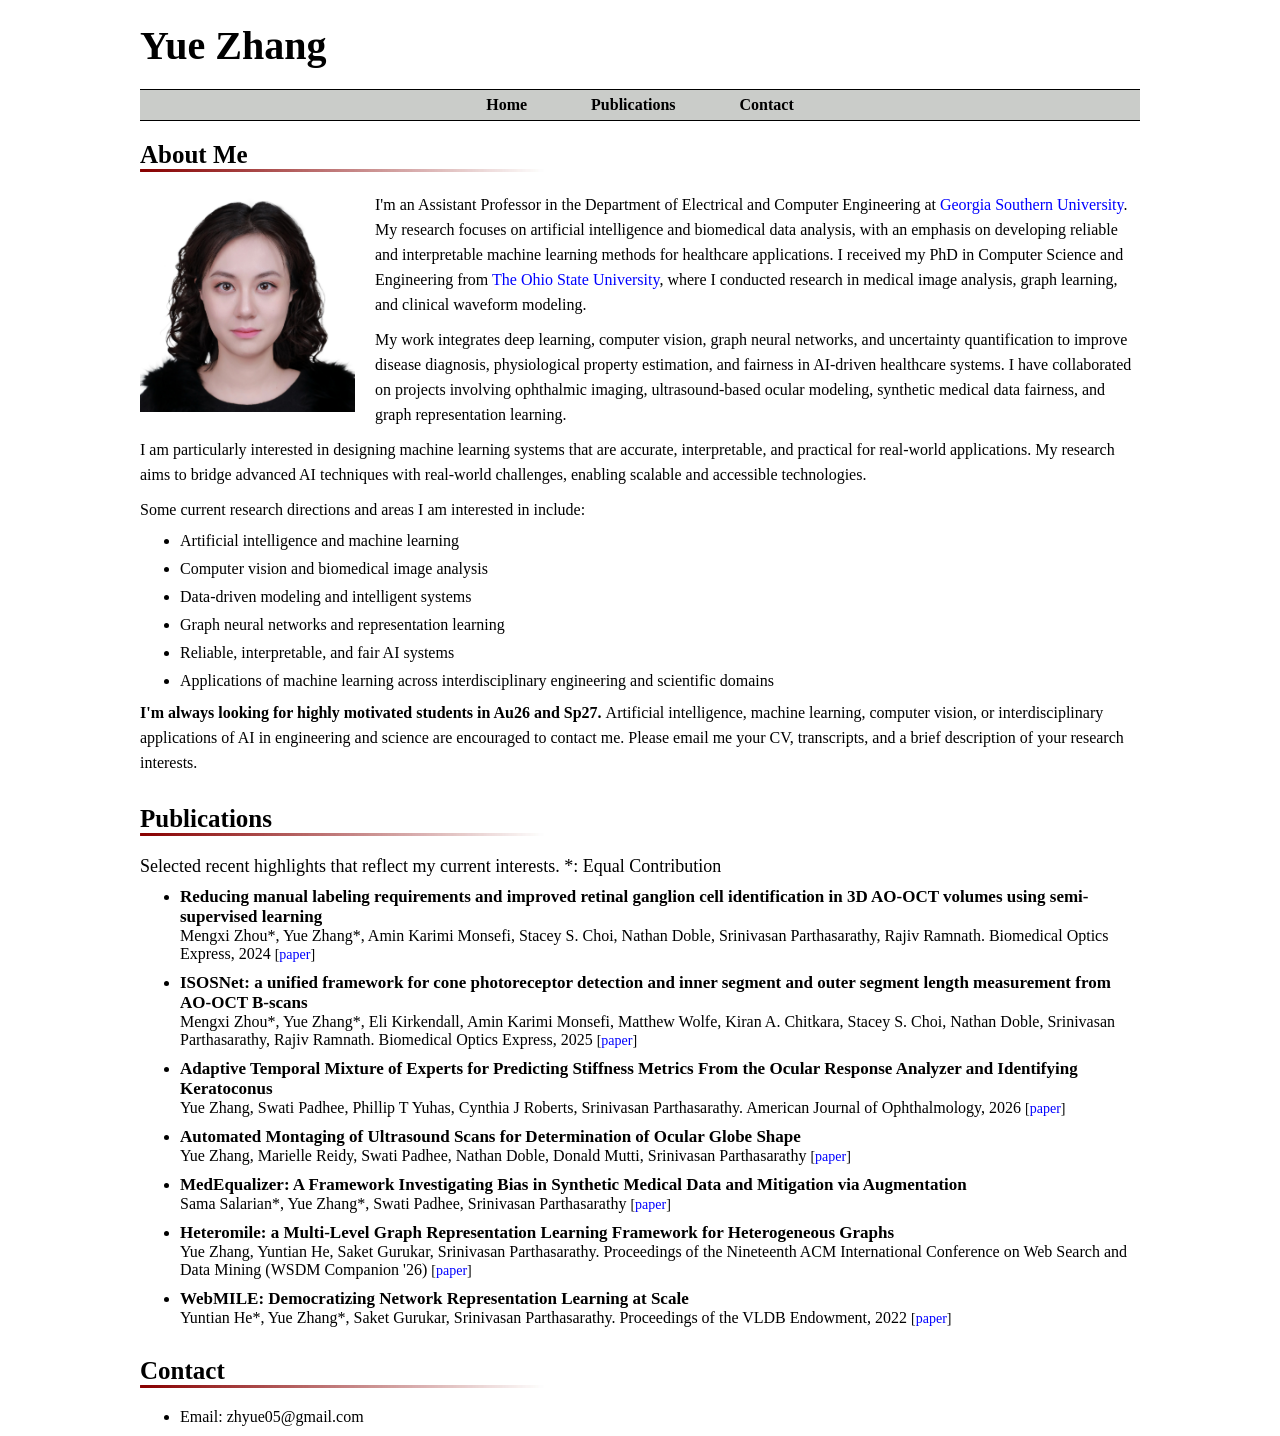
==== commit d0ca534d: "update" ====
--- a/index.html
+++ b/index.html
@@ -21,7 +21,7 @@
   	<h1>Yue Zhang <span style="font-family:Georgia,Times New Roman,KaiTi,STKaiti,serif;font-size:32pt"></span></h1>
   	<div id="header">
     	<a href="#">Home</a>
-        <!-- <a href="resources/CV_YuSu.pdf">CV</a> -->
+        <!-- <a href="resources/CV_YueZhang.pdf">CV</a> -->
          <!-- <a href="#news">News</a> -->
         <!-- <a href="#experience">Experience</a> -->
         <!-- <a href="#awards">Awards</a>
@@ -51,8 +51,8 @@
           My work integrates deep learning, computer vision, graph neural networks, and uncertainty quantification to improve disease diagnosis, physiological property estimation, and fairness in AI-driven healthcare systems. I have collaborated on projects involving ophthalmic imaging, ultrasound-based ocular modeling, synthetic medical data fairness, and graph representation learning.
         </p>
 
-        <p>I am particularly interested in designing machine learning systems that are accurate, interpretable, and clinically applicable. 
-          My research aims to bridge advanced AI techniques with real-world biomedical challenges, enabling scalable and accessible healthcare technologies.
+        <p>I am particularly interested in designing machine learning systems that are accurate, interpretable, and practical for real-world applications. 
+          My research aims to bridge advanced AI techniques with real-world challenges, enabling scalable and accessible technologies.
         </p>
         <p>
           Some current research directions and areas I am interested in include:
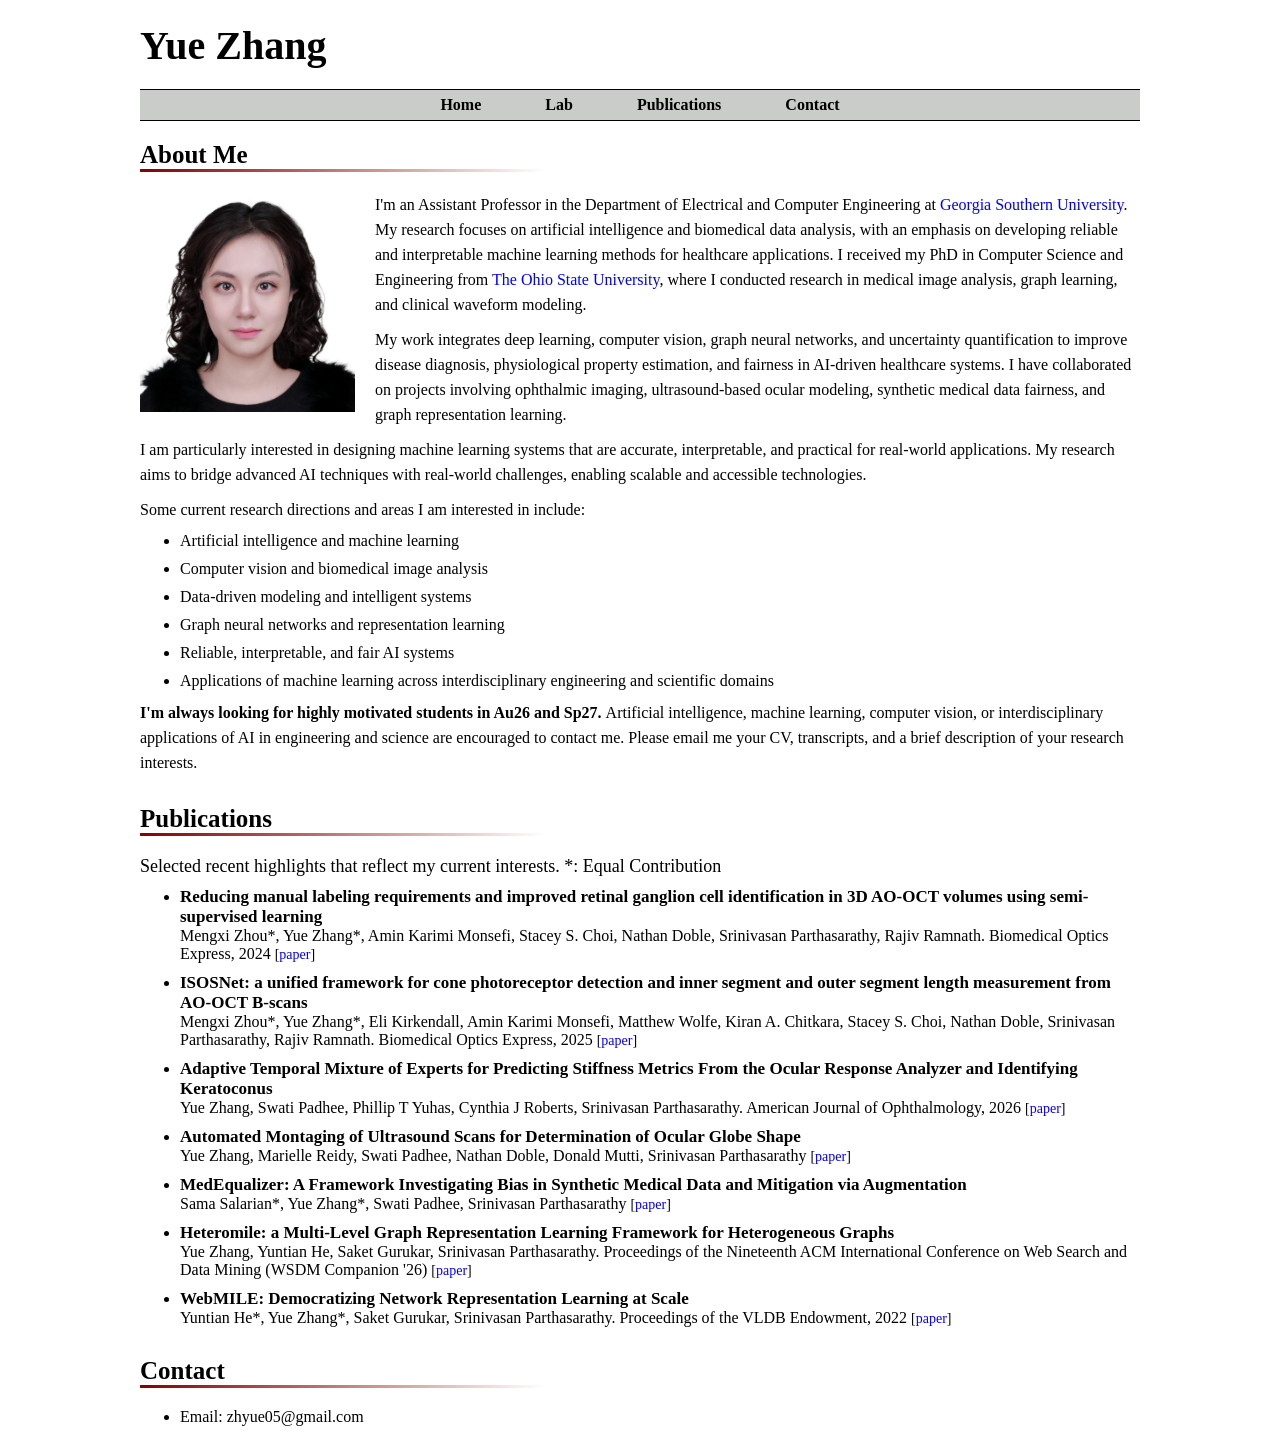
==== commit 915ed36c: "Add Lab page describing research directions Co-Authored-By: Claude Opus 5.5 <noreply@anthropic.com>" ====
--- a/index.html
+++ b/index.html
@@ -21,6 +21,7 @@
   	<h1>Yue Zhang <span style="font-family:Georgia,Times New Roman,KaiTi,STKaiti,serif;font-size:32pt"></span></h1>
   	<div id="header">
     	<a href="#">Home</a>
+        <a href="lab.html">Lab</a>
         <!-- <a href="resources/CV_YueZhang.pdf">CV</a> -->
          <!-- <a href="#news">News</a> -->
         <!-- <a href="#experience">Experience</a> -->
--- a/style.css
+++ b/style.css
@@ -163,3 +163,13 @@
 	color: red;
 }
 
+
+.researchArea
+{
+	margin-bottom: 10px;
+}
+
+.researchArea h3
+{
+	padding-bottom: 8px;
+}
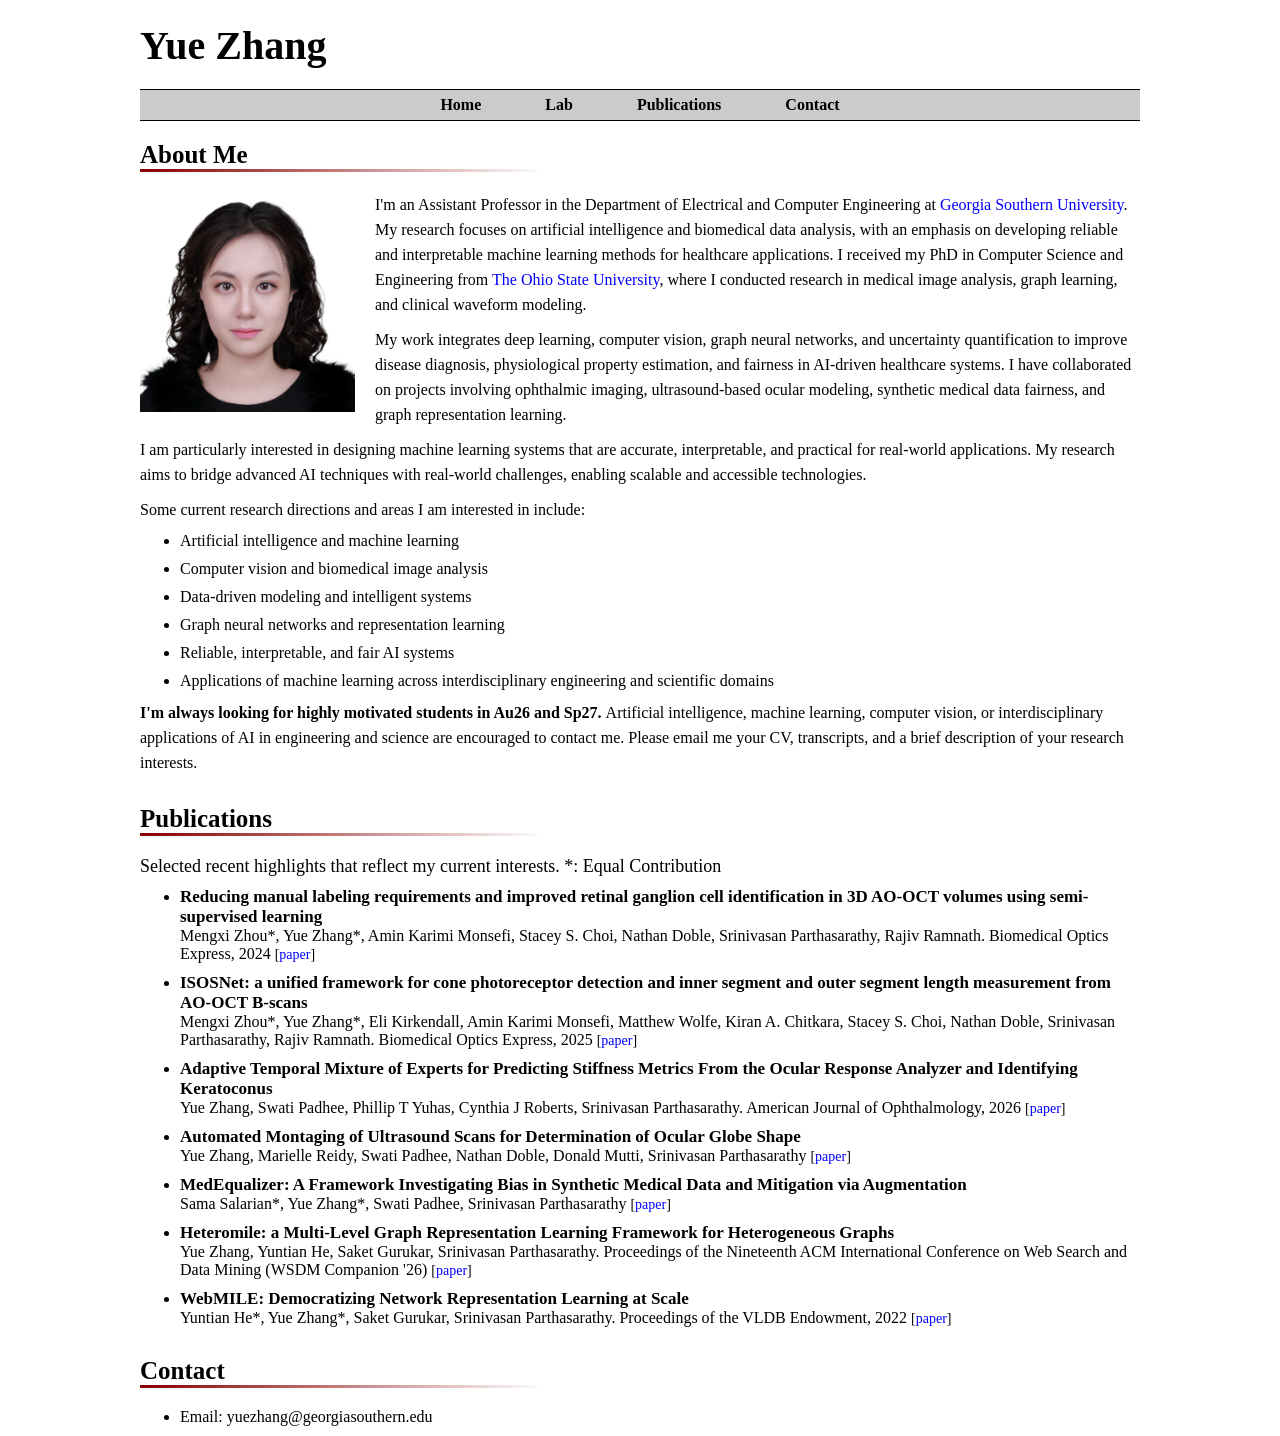
==== commit f26ee51f: "update" ====
--- a/index.html
+++ b/index.html
@@ -888,7 +888,7 @@
         <h2>Contact</h2>
         <div class="divider"></div>
         <ul>
-        	<li>Email: zhyue05@gmail.com </li>
+        	<li>Email: yuezhang@georgiasouthern.edu </li>
         </ul>
     </div>
 
